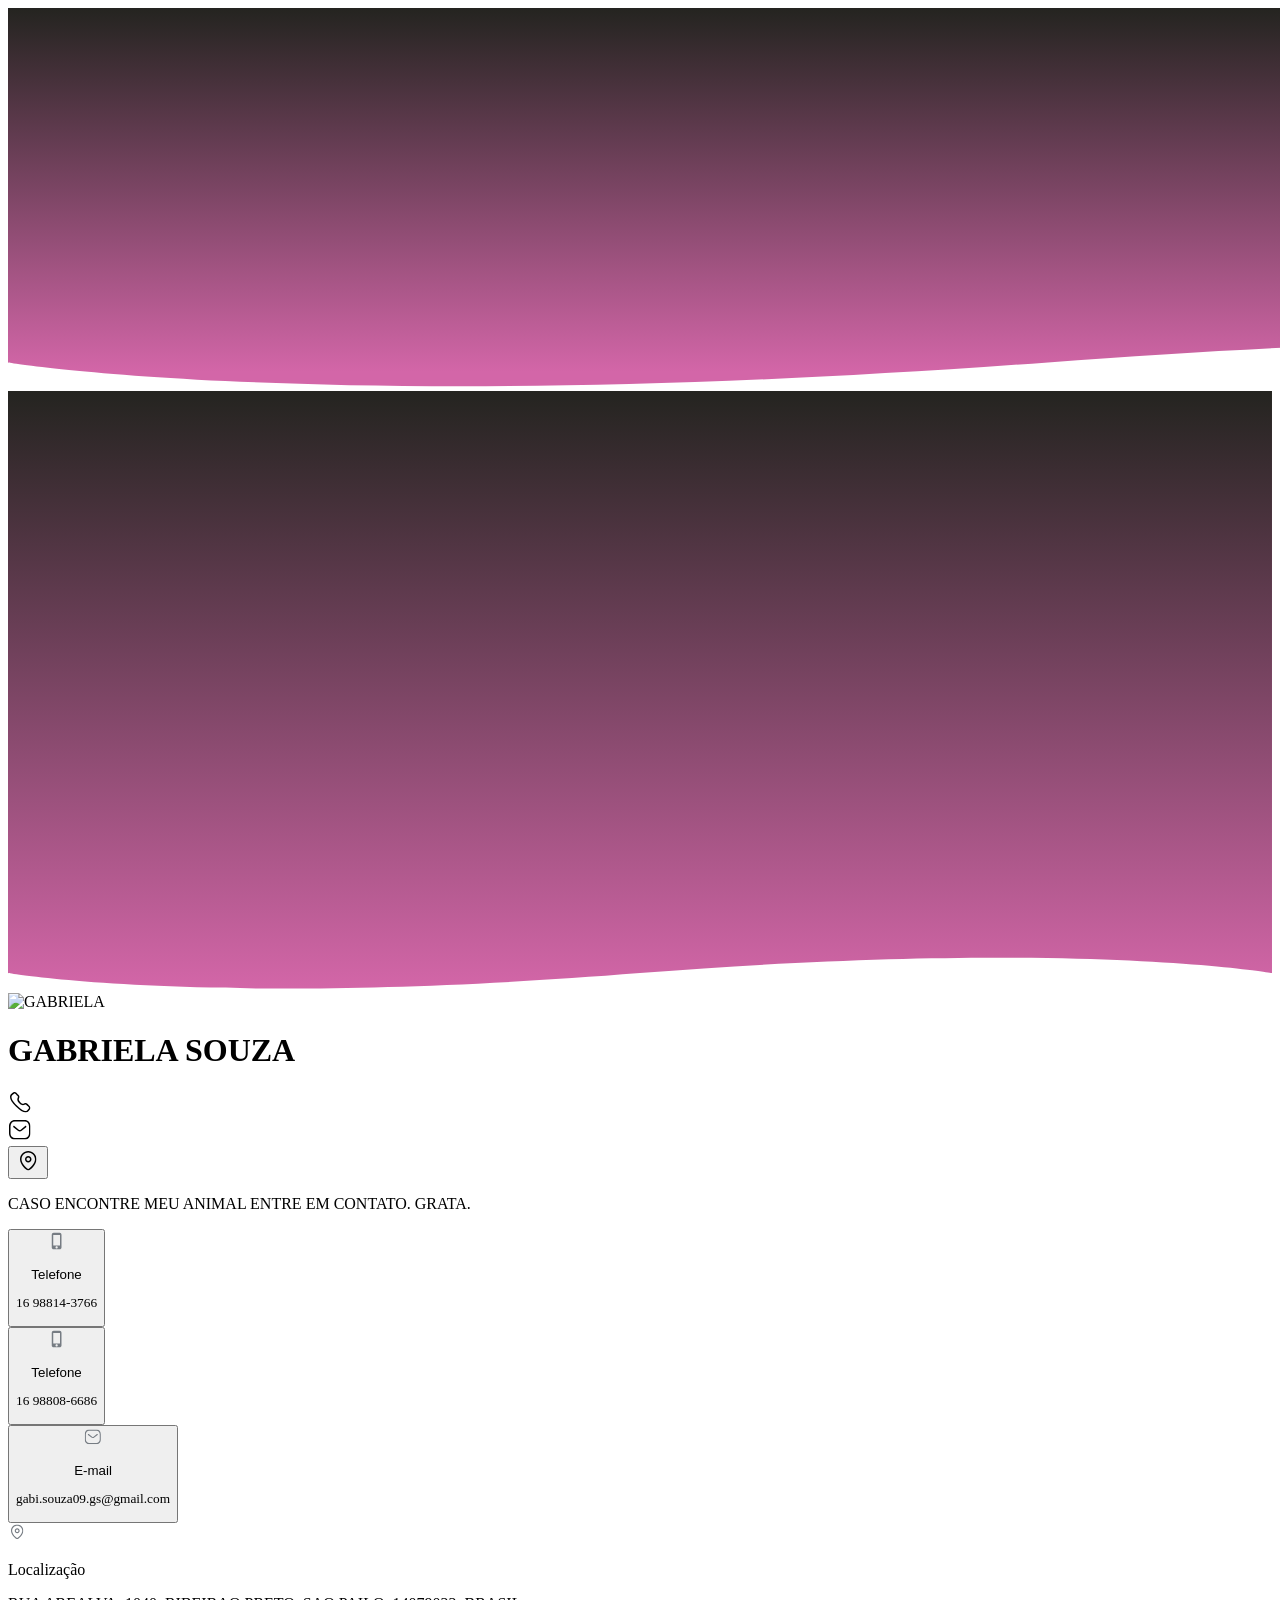
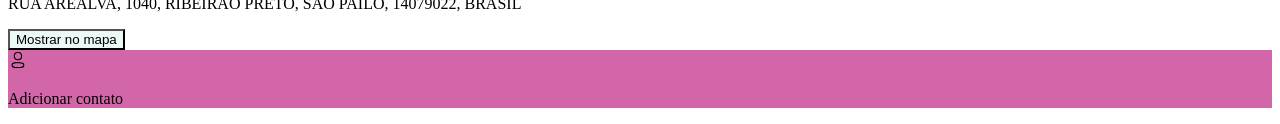
==== index.html @ 08db076b "index.html" ====
<!DOCTYPE html>
<!-- saved from url=(0029)https://scanned.page/p/2MZMfM -->
<html lang="pt-br" dir="ltr" class="wf-slabo27px-n4-active wf-notosans-n4-active wf-concertone-n4-active wf-opensans-n4-active wf-oswald-n4-active wf-montserrat-n4-active wf-inconsolata-n4-active wf-sourcesans3-n4-active wf-roboto-n4-active wf-lato-n4-active wf-dancingscript-n4-active wf-merriweather-n4-active wf-raleway-n4-active wf-active"><head><meta http-equiv="Content-Type" content="text/html; charset=UTF-8"><link rel="icon" href="https://scanned.page/oqg/favicon.png"><meta name="viewport" content="width=device-width,initial-scale=1"><meta name="theme-color" content="#242420"><link rel="apple-touch-icon" href="https://scanned.page/oqg/favicon.png"><link rel="manifest" href="https://scanned.page/oqg/manifest.json"><title>GABRIELA SOUZA</title><meta name="description" content="scanned.page with your logo, frame, colors &amp; more. Create, manage and statistically track your QR codes. For URL, vCard, PDF and more"><link rel="canonical" href="https://scanned.page/"><meta property="og:type" content="website"><meta property="og:site_name" content="scanned.page"><meta property="og:title" content="What is scanned.page?"><meta property="og:description" content="scanned.page with your logo, frame, colors &amp; more. Create, manage and statistically track your QR codes. For URL, vCard, PDF and more"><meta property="og:image" content="https://scanned.page/oqg/og_image.png"><meta property="og:image:width" content="1200"><meta property="og:image:height" content="630"><meta property="og:url" content="https://scanned.page/"><meta name="twitter:card" content="summary_large_image"><meta name="twitter:title" content="What is scanned.page?"><meta name="twitter:description" content="scanned.page with your logo, frame, colors &amp; more. Create, manage and statistically track your QR codes. For URL, vCard, PDF and more"><meta name="twitter:image" content="https://scanned.page/oqg/og_image.png"><script defer="" referrerpolicy="origin" src="./GABRIELA SOUZA_files/s.js.download"></script><script defer="defer" src="./GABRIELA SOUZA_files/main.44608921.js.download"></script><link href="./GABRIELA SOUZA_files/main.f59e908a.css" rel="stylesheet"><script data-cfasync="false" nonce="1b18675d-c1f7-4258-ad1b-cd01b78d713f">try{(function(w,d){!function(kP,kQ,kR,kS){if(kP.zaraz)console.error("zaraz is loaded twice");else{kP[kR]=kP[kR]||{};kP[kR].executed=[];kP.zaraz={deferred:[],listeners:[]};kP.zaraz._v="20";kP.zaraz._n="1b18675d-c1f7-4258-ad1b-cd01b78d713f";kP.zaraz.q=[];kP.zaraz._f=function(kT){return async function(){var kU=Array.prototype.slice.call(arguments);kP.zaraz.q.push({m:kT,a:kU})}};for(const kV of["track","set","debug"])kP.zaraz[kV]=kP.zaraz._f(kV);kP.zaraz.init=()=>{var kW=kQ.getElementsByTagName(kS)[0],kX=kQ.createElement(kS),kY=kQ.getElementsByTagName("title")[0];kY&&(kP[kR].t=kQ.getElementsByTagName("title")[0].text);kP[kR].x=Math.random();kP[kR].w=kP.screen.width;kP[kR].h=kP.screen.height;kP[kR].j=kP.innerHeight;kP[kR].e=kP.innerWidth;kP[kR].l=kP.location.href;kP[kR].r=kQ.referrer;kP[kR].k=kP.screen.colorDepth;kP[kR].n=kQ.characterSet;kP[kR].o=(new Date).getTimezoneOffset();if(kP.dataLayer)for(const kZ of Object.entries(Object.entries(dataLayer).reduce((k$,la)=>({...k$[1],...la[1]}),{})))zaraz.set(kZ[0],kZ[1],{scope:"page"});kP[kR].q=[];for(;kP.zaraz.q.length;){const lb=kP.zaraz.q.shift();kP[kR].q.push(lb)}kX.defer=!0;for(const lc of[localStorage,sessionStorage])Object.keys(lc||{}).filter(le=>le.startsWith("_zaraz_")).forEach(ld=>{try{kP[kR]["z_"+ld.slice(7)]=JSON.parse(lc.getItem(ld))}catch{kP[kR]["z_"+ld.slice(7)]=lc.getItem(ld)}});kX.referrerPolicy="origin";kX.src="/cdn-cgi/zaraz/s.js?z="+btoa(encodeURIComponent(JSON.stringify(kP[kR])));kW.parentNode.insertBefore(kX,kW)};["complete","interactive"].includes(kQ.readyState)?zaraz.init():kP.addEventListener("DOMContentLoaded",zaraz.init)}}(w,d,"zarazData","script");window.zaraz._p=async kH=>new Promise(kI=>{if(kH){kH.e&&kH.e.forEach(kJ=>{try{const kK=d.querySelector("script[nonce]"),kL=kK?.nonce||kK?.getAttribute("nonce"),kM=d.createElement("script");kL&&(kM.nonce=kL);kM.innerHTML=kJ;kM.onload=()=>{d.head.removeChild(kM)};d.head.appendChild(kM)}catch(kN){console.error(`Error executing script: ${kJ}\n`,kN)}});Promise.allSettled((kH.f||[]).map(kO=>fetch(kO[0],kO[1])))}kI()});zaraz._p({"e":["(function(w,d){})(window,document)"]});})(window,document)}catch(e){throw fetch("/cdn-cgi/zaraz/t"),e;};</script><script>(function(w,d){})(window,document)</script><style type="text/css">.styles-module_wrapper__1I_qj {
  z-index: 1;
  display: flex;
  align-items: center;
  position: fixed;
  padding: 0px 60px 0px 60px;
  left: 0;
  top: 0;
  width: 100%;
  height: 100%;
  background-color: black;
  box-sizing: border-box;
}

.styles-module_content__2jwZj {
  margin: auto;
  padding: 0;
  width: 90%;
  height: 100%;
  max-height: 100%;
  text-align: center;
}

.styles-module_slide__1zrfk {
  height: 100%;
  display: flex;
  align-items: center;
  justify-content: center;
}

.styles-module_image__2hdkJ {
  max-height: 100%;
  max-width: 100%;
  user-select: none;
  -moz-user-select: none;
  -webkit-user-select: none;
}

.styles-module_close__2I1sI {
  color: white;
  position: absolute;
  top: 15px;
  right: 15px;
  font-size: 40px;
  font-weight: bold;
  opacity: 0.2;
  cursor: pointer;
}

.styles-module_close__2I1sI:hover {
  opacity: 1;
}

.styles-module_navigation__1pqAE {
  height: 80%;
  color: white;
  cursor: pointer;
  position: absolute;
  font-size: 60px;
  line-height: 60px;
  font-weight: bold;
  display: flex;
  align-items: center;
  opacity: 0.2;
  padding: 0 15px;
  user-select: none;
  -moz-user-select: none;
  -webkit-user-select: none;
}

.styles-module_navigation__1pqAE:hover {
  opacity: 1;
}

@media (hover: none) {
  .styles-module_navigation__1pqAE:hover {
    opacity: 0.2;
  }
}

.styles-module_prev__KqFRp {
  left: 0;
}

.styles-module_next__1uQwZ {
  right: 0;
}

@media (max-width: 900px) {
  .styles-module_wrapper__1I_qj {
    padding: 0;
  }
}
</style><style id="_goober"> .go1475592160{height:0;}.go1671063245{height:auto;}.go1888806478{display:flex;flex-wrap:wrap;flex-grow:1;}@media (min-width:600px){.go1888806478{flex-grow:initial;min-width:288px;}}.go167266335{background-color:#313131;font-size:0.875rem;line-height:1.43;letter-spacing:0.01071em;color:#fff;align-items:center;padding:6px 16px;border-radius:4px;box-shadow:0px 3px 5px -1px rgba(0,0,0,0.2),0px 6px 10px 0px rgba(0,0,0,0.14),0px 1px 18px 0px rgba(0,0,0,0.12);}.go3162094071{padding-left:20px;}.go3844575157{background-color:#313131;}.go1725278324{background-color:#43a047;}.go3651055292{background-color:#d32f2f;}.go4215275574{background-color:#ff9800;}.go1930647212{background-color:#2196f3;}.go946087465{display:flex;align-items:center;padding:8px 0;}.go703367398{display:flex;align-items:center;margin-left:auto;padding-left:16px;margin-right:-8px;}.go3963613292{width:100%;position:relative;transform:translateX(0);top:0;right:0;bottom:0;left:0;min-width:288px;}.go1141946668{box-sizing:border-box;display:flex;max-height:100%;position:fixed;z-index:1400;height:auto;width:auto;transition:top 300ms ease 0ms,right 300ms ease 0ms,bottom 300ms ease 0ms,left 300ms ease 0ms,max-width 300ms ease 0ms;pointer-events:none;max-width:calc(100% - 40px);}.go1141946668 .notistack-CollapseWrapper{padding:6px 0px;transition:padding 300ms ease 0ms;}@media (max-width:599.95px){.go1141946668{width:100%;max-width:calc(100% - 32px);}}.go3868796639 .notistack-CollapseWrapper{padding:2px 0px;}.go3118922589{top:14px;flex-direction:column;}.go1453831412{bottom:14px;flex-direction:column-reverse;}.go4027089540{left:20px;}@media (min-width:600px){.go4027089540{align-items:flex-start;}}@media (max-width:599.95px){.go4027089540{left:16px;}}.go2989568495{right:20px;}@media (min-width:600px){.go2989568495{align-items:flex-end;}}@media (max-width:599.95px){.go2989568495{right:16px;}}.go4034260886{left:50%;transform:translateX(-50%);}@media (min-width:600px){.go4034260886{align-items:center;}}</style><script>(function(w,d){;w.zarazData.executed.push("Pageview");})(window,document)</script><script>(function(w,d){})(window,document)</script><meta id="dcngeagmmhegagicpcmpinaoklddcgon"><style data-emotion="css" data-s=""></style><script src="./GABRIELA SOUZA_files/script.js.download" defer="" data-sdkn="@vercel/speed-insights/react" data-sdkv="1.3.1"></script><link rel="stylesheet" href="./GABRIELA SOUZA_files/css" media="all"><script src="./GABRIELA SOUZA_files/script(1).js.download" defer="" data-sdkn="@vercel/analytics/react" data-sdkv="1.6.1"></script><style>.vue-notification-group{display:block;position:fixed;z-index:5000}.vue-notification-wrapper{display:block;overflow:hidden;width:100%;margin:0;padding:0}.notification-title{font-weight:600}.vue-notification-template{display:block;box-sizing:border-box;background:#fff;text-align:left}.vue-notification{display:block;box-sizing:border-box;text-align:left;font-size:12px;padding:10px;margin:0 5px 5px;color:#fff;background:#44a4fc;border-left:5px solid #187FE7}.vue-notification.warn{background:#ffb648;border-left-color:#f48a06}.vue-notification.error{background:#e54d42;border-left-color:#b82e24}.vue-notification.success{background:#68cd86;border-left-color:#42a85f}.vn-fade-enter-active,.vn-fade-leave-active,.vn-fade-move{transition:all .5s}.vn-fade-enter-from,.vn-fade-leave-to{opacity:0}</style><style>.vue-notification-group{display:block;position:fixed;z-index:5000}.vue-notification-wrapper{display:block;overflow:hidden;width:100%;margin:0;padding:0}.notification-title{font-weight:600}.vue-notification-template{display:block;box-sizing:border-box;background:#fff;text-align:left}.vue-notification{display:block;box-sizing:border-box;text-align:left;font-size:12px;padding:10px;margin:0 5px 5px;color:#fff;background:#44a4fc;border-left:5px solid #187FE7}.vue-notification.warn{background:#ffb648;border-left-color:#f48a06}.vue-notification.error{background:#e54d42;border-left-color:#b82e24}.vue-notification.success{background:#68cd86;border-left-color:#42a85f}.vn-fade-enter-active,.vn-fade-leave-active,.vn-fade-move{transition:all .5s}.vn-fade-enter-from,.vn-fade-leave-to{opacity:0}</style><style>.vue-notification-group{display:block;position:fixed;z-index:5000}.vue-notification-wrapper{display:block;overflow:hidden;width:100%;margin:0;padding:0}.notification-title{font-weight:600}.vue-notification-template{display:block;box-sizing:border-box;background:#fff;text-align:left}.vue-notification{display:block;box-sizing:border-box;text-align:left;font-size:12px;padding:10px;margin:0 5px 5px;color:#fff;background:#44a4fc;border-left:5px solid #187FE7}.vue-notification.warn{background:#ffb648;border-left-color:#f48a06}.vue-notification.error{background:#e54d42;border-left-color:#b82e24}.vue-notification.success{background:#68cd86;border-left-color:#42a85f}.vn-fade-enter-active,.vn-fade-leave-active,.vn-fade-move{transition:all .5s}.vn-fade-enter-from,.vn-fade-leave-to{opacity:0}</style><link rel="stylesheet" type="text/css" href="chrome-extension://mfidniedemcgceagapgdekdbmanojomk/css/content-shared.css"><link rel="stylesheet" type="text/css" href="chrome-extension://mfidniedemcgceagapgdekdbmanojomk/css/content-lite.css"><link type="text/css" rel="stylesheet" href="./GABRIELA SOUZA_files/css2"><link type="text/css" rel="stylesheet" href="./GABRIELA SOUZA_files/css2"></head><body data-aos-easing="ease" data-aos-duration="2000" data-aos-delay="0"><noscript>You need to enable JavaScript to run this app.</noscript><div id="root"><div class="App"><div class="flex flex-col justify-center items-center"><div class="flex items-center justify-center relative w-full h-full -z-10 overflow-x-clip"><div class="qr-backdrop" id="color_palette" style="--bg-color: #D366A8; --height: 329px;"><svg class="hidden md:block absolute" width="2080" height="379" viewBox="0 0 2080 379" fill="none" xmlns="http://www.w3.org/2000/svg" style="width: auto; height: 100%;"><path d="M0 0H2080V354.388C2080 354.388 1754 300.776 1040 354.388C326 408 0 354.388 0 354.388V0Z" fill="url(#paint0_linear_8_2)"></path><defs><lineargradient id="paint0_linear_8_2" x1="323.5" y1="0" x2="323.5" y2="364" gradientUnits="userSpaceOnUse"><stop stop-color="#242420" class="duration-500"></stop><stop offset="1" stop-color="#D366A8" class="duration-500"></stop></lineargradient></defs></svg><svg class="md:hidden absolute" width="770" height="364" viewBox="0 0 770 364" fill="none" xmlns="http://www.w3.org/2000/svg" style="width: 100%; height: auto;"><path d="M0 0H770V354.616C770 354.616 648.853 333.501 385 354.616C121.147 375.73 0 354.616 0 354.616V0Z" fill="url(#paint0_linear_8_4)"></path><defs><lineargradient id="paint0_linear_8_4" x1="323.5" y1="0" x2="323.5" y2="364" gradientUnits="userSpaceOnUse"><stop stop-color="#242420" class="duration-500"></stop><stop offset="1" stop-color="#D366A8" class="duration-500"></stop></lineargradient></defs></svg></div></div><div class="flex flex-col items-center justify-center mt-[80px] w-full max-w-[700px] px-[16px] pb-[25px] zoom-block"><div class="MuiAvatar-root MuiAvatar-circular border-[7px] rounded-full border-white shadow-[1px_6px_30px_rgba(0,31,14,0.05)] css-tq0t2d"><img alt="GABRIELA" src="./GABRIELA SOUZA_files/2MZMfM_c66b3bbb1ff6980d.jpg" class="MuiAvatar-img css-1hy9t21"></div><div class="mt-[32px] w-full word-break-fix" id="vcardName"><h1 class="text-xl xs:text-2xl mb-[9px] font-bold duration-500 w-full word-break-fix" style="font-family: &quot;GT Walsheim Pro&quot;; color: rgb(0, 0, 0);">GABRIELA SOUZA</h1><div class="mt-2"></div></div><div class="flex flew-row space-x-[15px] rtl:space-x-0 rtl:gap-5 rtl:columns-3 xs:space-x-[27px] mt-[35px] xs:mt-[25px]"><div class="flex items-center justify-center w-[50px] xs:w-[62px] h-[50px] xs:h-[62px] bg-white rounded-full cursor-pointer hover:opacity-95 hover:scale-105 shadow-[1px_6px_30px_rgba(0,31,14,0.05)]"><svg width="24" height="24" viewBox="0 0 24 24" fill="none" xmlns="http://www.w3.org/2000/svg"><mask id="mask0_797_11738" maskUnits="userSpaceOnUse" x="2" y="2" width="21" height="21"><path fill-rule="evenodd" clip-rule="evenodd" d="M2 2.00024H22.4996V22.4997H2V2.00024Z" fill="white"></path></mask><g mask="url(#mask0_797_11738)"><path fill-rule="evenodd" clip-rule="evenodd" d="M4.35908 5.06079C4.36108 5.06079 4.31108 5.11279 4.24808 5.17479C4.00608 5.40979 3.50508 5.89879 3.50008 6.92179C3.49208 8.35279 4.43308 11.0098 8.96408 15.5398C13.4741 20.0478 16.1271 20.9998 17.5611 20.9998H17.5821C18.6051 20.9948 19.0931 20.4928 19.3291 20.2518C19.4011 20.1778 19.4591 20.1238 19.5001 20.0898C20.4961 19.0878 21.0061 18.3418 21.0011 17.8638C20.9941 17.3758 20.3871 16.7988 19.5481 16.0008C19.2811 15.7468 18.9911 15.4708 18.6851 15.1648C17.8921 14.3738 17.4991 14.5088 16.6351 14.8128C15.4401 15.2318 13.8001 15.8018 11.2521 13.2528C8.70008 10.7028 9.27108 9.06479 9.68908 7.86979C9.99108 7.00579 10.1291 6.61179 9.33508 5.81779C9.02408 5.50779 8.74508 5.21379 8.48808 4.94379C7.69508 4.10979 7.12308 3.50679 6.63808 3.49979H6.63008C6.15108 3.49979 5.40708 4.01179 4.35408 5.06479C4.35708 5.06179 4.35808 5.06079 4.35908 5.06079ZM17.5621 22.4998C15.0701 22.4998 11.8211 20.5158 7.90408 16.6008C3.97208 12.6698 1.98508 9.41079 2.00008 6.91379C2.00908 5.26379 2.87408 4.41879 3.19908 4.10179C3.21608 4.08079 3.27408 4.02379 3.29408 4.00379C4.72808 2.56879 5.69508 1.98879 6.65708 1.99979C7.77408 2.01479 8.56908 2.85079 9.57508 3.90979C9.82408 4.17179 10.0941 4.45679 10.3951 4.75679C11.8551 6.21679 11.4391 7.40779 11.1051 8.36379C10.7411 9.40679 10.4261 10.3068 12.3121 12.1928C14.2001 14.0788 15.1001 13.7638 16.1391 13.3968C17.0961 13.0628 18.2841 12.6448 19.7461 14.1048C20.0421 14.4008 20.3231 14.6678 20.5821 14.9148C21.6461 15.9258 22.4861 16.7248 22.5001 17.8448C22.5121 18.7998 21.9321 19.7728 20.5001 21.2058L19.8661 20.7758L20.4021 21.2998C20.0851 21.6248 19.2411 22.4908 17.5901 22.4998H17.5621Z" fill="#000000" class="duration-500"></path></g></svg></div><div class="flex items-center justify-center w-[50px] xs:w-[62px] h-[50px] xs:h-[62px] bg-white rounded-full cursor-pointer hover:opacity-95 hover:scale-105 shadow-[1px_6px_30px_rgba(0,31,14,0.05)]"><svg width="24" height="24" viewBox="0 0 24 24" fill="none" xmlns="http://www.w3.org/2000/svg"><path fill-rule="evenodd" clip-rule="evenodd" d="M11.7767 13.4647C11.1077 13.4647 10.4407 13.2437 9.88273 12.8017L5.39773 9.18574C5.07473 8.92574 5.02473 8.45274 5.28373 8.13074C5.54473 7.80974 6.01673 7.75874 6.33873 8.01774L10.8197 11.6297C11.3827 12.0757 12.1757 12.0757 12.7427 11.6257L17.1787 8.01974C17.5007 7.75674 17.9727 7.80674 18.2347 8.12874C18.4957 8.44974 18.4467 8.92174 18.1257 9.18374L13.6817 12.7957C13.1197 13.2417 12.4477 13.4647 11.7767 13.4647Z" fill="#000000" class="duration-500"></path><mask id="mask0_922_2245" maskUnits="userSpaceOnUse" x="1" y="2" width="22" height="20"><path fill-rule="evenodd" clip-rule="evenodd" d="M1 2H22.4999V21.5H1V2Z" fill="white"></path></mask><g mask="url(#mask0_922_2245)"><path fill-rule="evenodd" clip-rule="evenodd" d="M6.839 20H16.659C16.661 19.998 16.669 20 16.675 20C17.816 20 18.828 19.592 19.604 18.817C20.505 17.92 21 16.631 21 15.188V8.32C21 5.527 19.174 3.5 16.659 3.5H6.841C4.326 3.5 2.5 5.527 2.5 8.32V15.188C2.5 16.631 2.996 17.92 3.896 18.817C4.672 19.592 5.685 20 6.825 20H6.839ZM6.822 21.5C5.279 21.5 3.901 20.94 2.837 19.88C1.652 18.698 1 17.032 1 15.188V8.32C1 4.717 3.511 2 6.841 2H16.659C19.989 2 22.5 4.717 22.5 8.32V15.188C22.5 17.032 21.848 18.698 20.663 19.88C19.6 20.939 18.221 21.5 16.675 21.5H16.659H6.841H6.822Z" fill="#000000" class="duration-500"></path></g></svg></div><button class="flex items-center justify-center w-[50px] xs:w-[62px] h-[50px] xs:h-[62px] bg-white rounded-full cursor-pointer hover:opacity-95 hover:scale-105 shadow-[1px_6px_30px_rgba(0,31,14,0.05)]"><svg width="24" height="24" viewBox="0 0 24 24" fill="none" xmlns="http://www.w3.org/2000/svg"><path fill-rule="evenodd" clip-rule="evenodd" d="M12.251 8.5C11.286 8.5 10.501 9.285 10.501 10.251C10.501 11.216 11.286 12 12.251 12C13.216 12 14.001 11.216 14.001 10.251C14.001 9.285 13.216 8.5 12.251 8.5ZM12.251 13.5C10.459 13.5 9.00098 12.043 9.00098 10.251C9.00098 8.458 10.459 7 12.251 7C14.043 7 15.501 8.458 15.501 10.251C15.501 12.043 14.043 13.5 12.251 13.5Z" fill="#000000" class="duration-500"></path><mask id="mask0_922_2246" maskUnits="userSpaceOnUse" x="4" y="2" width="17" height="20"><path fill-rule="evenodd" clip-rule="evenodd" d="M4 2H20.4995V21.5H4V2Z" fill="white"></path></mask><g mask="url(#mask0_922_2246)"><path fill-rule="evenodd" clip-rule="evenodd" d="M12.249 3.5C8.52702 3.5 5.49902 6.557 5.49902 10.313C5.49902 15.092 11.123 19.748 12.249 19.996C13.375 19.747 18.999 15.091 18.999 10.313C18.999 6.557 15.971 3.5 12.249 3.5ZM12.249 21.5C10.455 21.5 3.99902 15.948 3.99902 10.313C3.99902 5.729 7.70002 2 12.249 2C16.798 2 20.499 5.729 20.499 10.313C20.499 15.948 14.043 21.5 12.249 21.5Z" fill="#000000" class="duration-500"></path></g></svg></button></div><p class="text-xs xxs:text-sm xs:text-lg text-[#767C83] text-center mt-6 whitespace-pre-line text-balance not-lang" id="vcardNotes" style="font-family: &quot;GT Walsheim Pro&quot;; overflow-wrap: anywhere;">CASO ENCONTRE MEU ANIMAL ENTRE EM CONTATO. GRATA.</p><div class="w-full"><div class="py-[20px] px-[12px] xs:p-[20px] rounded-[4px] flex flex-col items-start justify-center w-full shadow-[1px_6px_30px_rgba(0,31,14,0.05)] mt-6" style="font-family: &quot;GT Walsheim Pro&quot;;"><div class="w-full" id="vcardPhone"><div class="w-full"><button class="flex flex-row space-x-[10px] xs:space-x-[16px] w-full cursor-pointer hover:opacity-80"><div class="bg-[#F9F9F9] p-[11px] rounded-full w-10 h-10"><svg width="18" height="18" viewBox="0 0 24 24" fill="none"><path d="M15.5 1h-8C6.12 1 5 2.12 5 3.5v17C5 21.88 6.12 23 7.5 23h8c1.38 0 2.5-1.12 2.5-2.5v-17C18 2.12 16.88 1 15.5 1zm-4 21c-.83 0-1.5-.67-1.5-1.5s.67-1.5 1.5-1.5 1.5.67 1.5 1.5-.67 1.5-1.5 1.5zm4.5-4H7V4h9v14z" fill="#767C83"></path></svg></div><div class="flex flex-col justify-center text-left w-full truncate rtl:text-right"><p class="text-[10px] xxs:text-xs text-[#767C83] rtl:mr-2 rtl:text-right not-lang">Telefone</p><p class="text-xs xxs:text-sm xs:text-base text-black font-medium truncate rtl:mr-2 rtl:text-right not-lang" style="font-family: &quot;GT Walsheim Pro&quot;;">16 98814-3766</p></div></button><div class="w-full h-[1px] my-[15px] bg-[#F2F2F2] rounded-full"></div></div><div class="w-full"><button class="flex flex-row space-x-[10px] xs:space-x-[16px] w-full cursor-pointer hover:opacity-80"><div class="bg-[#F9F9F9] p-[11px] rounded-full w-10 h-10"><svg width="18" height="18" viewBox="0 0 24 24" fill="none"><path d="M15.5 1h-8C6.12 1 5 2.12 5 3.5v17C5 21.88 6.12 23 7.5 23h8c1.38 0 2.5-1.12 2.5-2.5v-17C18 2.12 16.88 1 15.5 1zm-4 21c-.83 0-1.5-.67-1.5-1.5s.67-1.5 1.5-1.5 1.5.67 1.5 1.5-.67 1.5-1.5 1.5zm4.5-4H7V4h9v14z" fill="#767C83"></path></svg></div><div class="flex flex-col justify-center text-left w-full truncate rtl:text-right"><p class="text-[10px] xxs:text-xs text-[#767C83] rtl:mr-2 rtl:text-right not-lang">Telefone</p><p class="text-xs xxs:text-sm xs:text-base text-black font-medium truncate rtl:mr-2 rtl:text-right not-lang" style="font-family: &quot;GT Walsheim Pro&quot;;">16 98808-6686</p></div></button><div class="w-full h-[1px] my-[15px] bg-[#F2F2F2] rounded-full"></div></div></div><div class="w-full" id="vcardEmail"><div class="w-full"><button class="flex flex-row space-x-[10px] xs:space-x-[16px] w-full cursor-pointer hover:opacity-80"><div class="bg-[#F9F9F9] p-[11px] rounded-full w-10 h-10"><svg width="18" height="18" viewBox="0 0 18 18" fill="none" xmlns="http://www.w3.org/2000/svg"><path fill-rule="evenodd" clip-rule="evenodd" d="M8.83279 10.0986C8.33104 10.0986 7.83079 9.93287 7.41229 9.60137L4.04854 6.88937C3.80629 6.69437 3.76879 6.33962 3.96304 6.09812C4.15879 5.85737 4.51279 5.81912 4.75429 6.01337L8.11504 8.72237C8.53729 9.05687 9.13204 9.05687 9.55729 8.71937L12.8843 6.01487C13.1258 5.81762 13.4798 5.85512 13.6763 6.09662C13.872 6.33737 13.8353 6.69137 13.5945 6.88787L10.2615 9.59687C9.84004 9.93137 9.33604 10.0986 8.83279 10.0986Z" fill="#767C83"></path><mask id="mask0_797_11802" maskUnits="userSpaceOnUse" x="0" y="1" width="17" height="16"><path fill-rule="evenodd" clip-rule="evenodd" d="M0.75 1.5H16.8749V16.125H0.75V1.5Z" fill="white"></path></mask><g mask="url(#mask0_797_11802)"><path fill-rule="evenodd" clip-rule="evenodd" d="M5.12925 15H12.4943C12.4958 14.9985 12.5017 15 12.5063 15C13.362 15 14.121 14.694 14.703 14.1128C15.3787 13.44 15.75 12.4732 15.75 11.391V6.24C15.75 4.14525 14.3805 2.625 12.4943 2.625H5.13075C3.2445 2.625 1.875 4.14525 1.875 6.24V11.391C1.875 12.4732 2.247 13.44 2.922 14.1128C3.504 14.694 4.26375 15 5.11875 15H5.12925ZM5.1165 16.125C3.95925 16.125 2.92575 15.705 2.12775 14.91C1.239 14.0235 0.75 12.774 0.75 11.391V6.24C0.75 3.53775 2.63325 1.5 5.13075 1.5H12.4943C14.9918 1.5 16.875 3.53775 16.875 6.24V11.391C16.875 12.774 16.386 14.0235 15.4972 14.91C14.7 15.7042 13.6658 16.125 12.5063 16.125H12.4943H5.13075H5.1165Z" fill="#767C83"></path></g></svg></div><div class="flex flex-col justify-center text-left w-full truncate rtl:text-right rtl:mr-2"><p class="text-[10px] xxs:text-xs text-[#767C83] rtl:text-right rtl:mr-2 not-lang">E-mail</p><p class="text-xs xxs:text-sm xs:text-base text-black font-medium truncate rtl:text-right rtl:mr-2 not-lang" style="font-family: &quot;GT Walsheim Pro&quot;;">gabi.souza09.gs@gmail.com</p></div></button><div class="w-full h-[1px] my-[15px] bg-[#F2F2F2] rounded-full"></div></div></div><div class="w-full" id="LocationBlock"><div class="flex flex-row space-x-[10px] xs:space-x-[16px] w-full cursor-pointer hover:opacity-80" id="locationBlock"><div class="bg-[#F9F9F9] p-[11px] rounded-full w-10 h-10"><svg width="18" height="18" viewBox="0 0 18 18" fill="none" xmlns="http://www.w3.org/2000/svg"><path fill-rule="evenodd" clip-rule="evenodd" d="M9.1875 6.375C8.46375 6.375 7.875 6.96375 7.875 7.68825C7.875 8.412 8.46375 9 9.1875 9C9.91125 9 10.5 8.412 10.5 7.68825C10.5 6.96375 9.91125 6.375 9.1875 6.375M9.1875 10.125C7.8435 10.125 6.75 9.03225 6.75 7.68825C6.75 6.3435 7.8435 5.25 9.1875 5.25C10.5315 5.25 11.625 6.3435 11.625 7.68825C11.625 9.03225 10.5315 10.125 9.1875 10.125" fill="#767C83"></path><mask id="mask0_797_11781" maskUnits="userSpaceOnUse" x="3" y="1" width="13" height="16"><path fill-rule="evenodd" clip-rule="evenodd" d="M3 1.5H15.3746V16.125H3V1.5Z" fill="white"></path></mask><g mask="url(#mask0_797_11781)"><path fill-rule="evenodd" clip-rule="evenodd" d="M9.1875 2.625C6.396 2.625 4.125 4.91775 4.125 7.73475C4.125 11.319 8.343 14.811 9.1875 14.997C10.032 14.8103 14.25 11.3183 14.25 7.73475C14.25 4.91775 11.979 2.625 9.1875 2.625V2.625ZM9.1875 16.125C7.842 16.125 3 11.961 3 7.73475C3 4.29675 5.77575 1.5 9.1875 1.5C12.5992 1.5 15.375 4.29675 15.375 7.73475C15.375 11.961 10.533 16.125 9.1875 16.125V16.125Z" fill="#767C83"></path></g></svg></div><div class="flex flex-col justify-center space-y-[10px] xs:space-y-[15px]"><div class="flex-col text-left"><div class="w-full space-y-1 xxs:space-y-0 rtl:text-right rtl:mr-2"><p class="text-[10px] xxs:text-xs text-[#767C83] rtl:text-right rtl:mr-2 not-lang">Localização</p><p class="text-xs xxs:text-sm xs:text-base text-black font-medium word-break-fix not-lang" style="font-family: &quot;GT Walsheim Pro&quot;;">RUA AREALVA,  1040, RIBEIRAO PRETO, SAO PAILO,  14079022, BRASIL</p></div></div><div class="flex"><button class="text-[10px] text-black px-[14px] py-[6px] rounded-[22px]" style="color: black; background-color: rgb(235, 248, 246);">Mostrar no mapa</button></div></div></div><div class="w-full h-[1px] my-[15px] bg-[#F2F2F2] rounded-full"></div></div></div><div class="w-full flex flex-row justify-center items-center space-x-[10px] rounded-[4px] mt-[20px] py-[14px] cursor-pointer hover:opacity-80 duration-500" id="vcardContact" style="background-color: rgb(211, 102, 168);"><svg width="20" height="20" viewBox="0 0 20 20" fill="none" xmlns="http://www.w3.org/2000/svg" class="rtl:ml-2"><mask id="mask0_797_11851" maskUnits="userSpaceOnUse" x="3" y="12" width="14" height="7"><path fill-rule="evenodd" clip-rule="evenodd" d="M3.33301 12.0801H16.5329V18.2251H3.33301V12.0801Z" fill="white"></path></mask><g mask="url(#mask0_797_11851)"><path fill-rule="evenodd" clip-rule="evenodd" d="M9.93384 13.3301C6.38301 13.3301 4.58301 13.9401 4.58301 15.1442C4.58301 16.3592 6.38301 16.9751 9.93384 16.9751C13.4838 16.9751 15.283 16.3651 15.283 15.1609C15.283 13.9459 13.4838 13.3301 9.93384 13.3301ZM9.93384 18.2251C8.30134 18.2251 3.33301 18.2251 3.33301 15.1442C3.33301 12.3976 7.10051 12.0801 9.93384 12.0801C11.5663 12.0801 16.533 12.0801 16.533 15.1609C16.533 17.9076 12.7663 18.2251 9.93384 18.2251Z" fill="black"></path></g><mask id="mask1_797_11851" maskUnits="userSpaceOnUse" x="5" y="1" width="10" height="10"><path fill-rule="evenodd" clip-rule="evenodd" d="M5.50781 1.66675H14.3578V10.5156H5.50781V1.66675Z" fill="white"></path></mask><g mask="url(#mask1_797_11851)"><path fill-rule="evenodd" clip-rule="evenodd" d="M9.93367 2.8565C8.14951 2.8565 6.69784 4.30734 6.69784 6.0915C6.69201 7.86984 8.13284 9.31984 9.90951 9.3265L9.93367 9.9215V9.3265C11.717 9.3265 13.1678 7.87484 13.1678 6.0915C13.1678 4.30734 11.717 2.8565 9.93367 2.8565ZM9.93367 10.5157H9.90701C7.47201 10.5082 5.49951 8.52234 5.50784 6.089C5.50784 3.6515 7.49284 1.6665 9.93367 1.6665C12.3737 1.6665 14.3578 3.6515 14.3578 6.0915C14.3578 8.5315 12.3737 10.5157 9.93367 10.5157Z" fill="black"></path></g></svg><p class="text-sm leading-3 w-8/12 not-lang" style="font-family: &quot;GT Walsheim Pro&quot;; color: rgb(0, 0, 0);">Adicionar contato</p></div></div></div></div></div></div><script type="module" src="./GABRIELA SOUZA_files/v31edd6df95cf4e85bb4c19e7a9bdbcba1788362987495" integrity="sha512-iIg7k2xntmwu6/uSb5tpc/hySgZc4eoL31yB29W6tJFo2akwjPWcEqnCEdJvGexCL0KEQwVYv5BlowfhVz26hg==" data-cf-beacon="{&quot;version&quot;:&quot;2024.11.0&quot;,&quot;token&quot;:&quot;105c7571b60743aba1e456971e3636d0&quot;,&quot;spa&quot;:2}" crossorigin="anonymous"></script>
<div id="fneqrnn5qu" style="display: block;"><template shadowrootmode="closed"><div id="o6mf42529q"><style type="text/css">
  @import 'chrome-extension://gidejehfgombmkfflghejpncblgfkagj/app.css';
</style>
<div id="cuponomia" data-v-app=""><div></div></div>
</div></template></div></body></html>
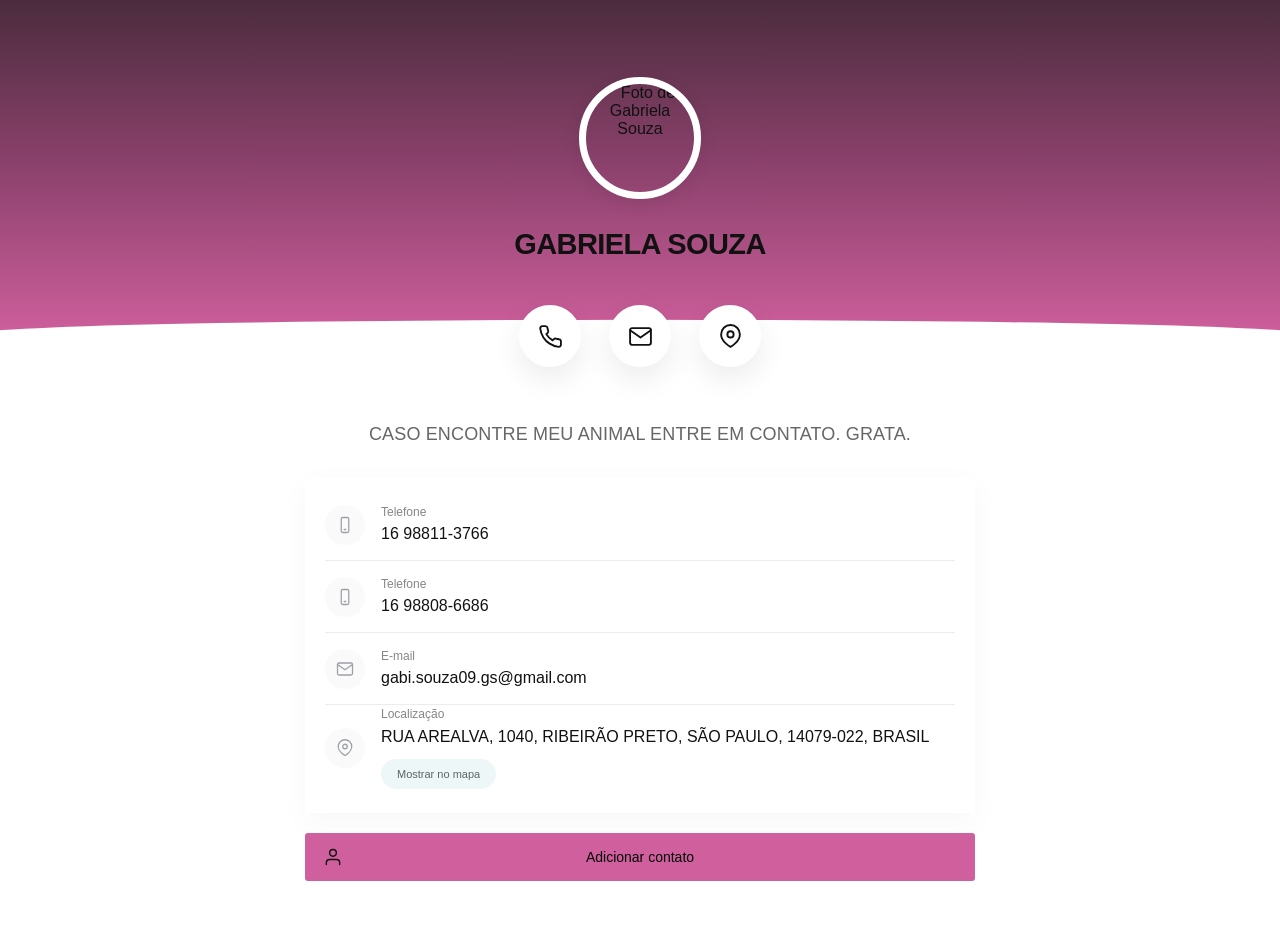
==== commit b75db361: "Add files via upload" ====
--- a/index.html
+++ b/index.html
@@ -1,101 +1,285 @@
 <!DOCTYPE html>
-<!-- saved from url=(0029)https://scanned.page/p/2MZMfM -->
-<html lang="pt-br" dir="ltr" class="wf-slabo27px-n4-active wf-notosans-n4-active wf-concertone-n4-active wf-opensans-n4-active wf-oswald-n4-active wf-montserrat-n4-active wf-inconsolata-n4-active wf-sourcesans3-n4-active wf-roboto-n4-active wf-lato-n4-active wf-dancingscript-n4-active wf-merriweather-n4-active wf-raleway-n4-active wf-active"><head><meta http-equiv="Content-Type" content="text/html; charset=UTF-8"><link rel="icon" href="https://scanned.page/oqg/favicon.png"><meta name="viewport" content="width=device-width,initial-scale=1"><meta name="theme-color" content="#242420"><link rel="apple-touch-icon" href="https://scanned.page/oqg/favicon.png"><link rel="manifest" href="https://scanned.page/oqg/manifest.json"><title>GABRIELA SOUZA</title><meta name="description" content="scanned.page with your logo, frame, colors &amp; more. Create, manage and statistically track your QR codes. For URL, vCard, PDF and more"><link rel="canonical" href="https://scanned.page/"><meta property="og:type" content="website"><meta property="og:site_name" content="scanned.page"><meta property="og:title" content="What is scanned.page?"><meta property="og:description" content="scanned.page with your logo, frame, colors &amp; more. Create, manage and statistically track your QR codes. For URL, vCard, PDF and more"><meta property="og:image" content="https://scanned.page/oqg/og_image.png"><meta property="og:image:width" content="1200"><meta property="og:image:height" content="630"><meta property="og:url" content="https://scanned.page/"><meta name="twitter:card" content="summary_large_image"><meta name="twitter:title" content="What is scanned.page?"><meta name="twitter:description" content="scanned.page with your logo, frame, colors &amp; more. Create, manage and statistically track your QR codes. For URL, vCard, PDF and more"><meta name="twitter:image" content="https://scanned.page/oqg/og_image.png"><script defer="" referrerpolicy="origin" src="./GABRIELA SOUZA_files/s.js.download"></script><script defer="defer" src="./GABRIELA SOUZA_files/main.44608921.js.download"></script><link href="./GABRIELA SOUZA_files/main.f59e908a.css" rel="stylesheet"><script data-cfasync="false" nonce="1b18675d-c1f7-4258-ad1b-cd01b78d713f">try{(function(w,d){!function(kP,kQ,kR,kS){if(kP.zaraz)console.error("zaraz is loaded twice");else{kP[kR]=kP[kR]||{};kP[kR].executed=[];kP.zaraz={deferred:[],listeners:[]};kP.zaraz._v="20";kP.zaraz._n="1b18675d-c1f7-4258-ad1b-cd01b78d713f";kP.zaraz.q=[];kP.zaraz._f=function(kT){return async function(){var kU=Array.prototype.slice.call(arguments);kP.zaraz.q.push({m:kT,a:kU})}};for(const kV of["track","set","debug"])kP.zaraz[kV]=kP.zaraz._f(kV);kP.zaraz.init=()=>{var kW=kQ.getElementsByTagName(kS)[0],kX=kQ.createElement(kS),kY=kQ.getElementsByTagName("title")[0];kY&&(kP[kR].t=kQ.getElementsByTagName("title")[0].text);kP[kR].x=Math.random();kP[kR].w=kP.screen.width;kP[kR].h=kP.screen.height;kP[kR].j=kP.innerHeight;kP[kR].e=kP.innerWidth;kP[kR].l=kP.location.href;kP[kR].r=kQ.referrer;kP[kR].k=kP.screen.colorDepth;kP[kR].n=kQ.characterSet;kP[kR].o=(new Date).getTimezoneOffset();if(kP.dataLayer)for(const kZ of Object.entries(Object.entries(dataLayer).reduce((k$,la)=>({...k$[1],...la[1]}),{})))zaraz.set(kZ[0],kZ[1],{scope:"page"});kP[kR].q=[];for(;kP.zaraz.q.length;){const lb=kP.zaraz.q.shift();kP[kR].q.push(lb)}kX.defer=!0;for(const lc of[localStorage,sessionStorage])Object.keys(lc||{}).filter(le=>le.startsWith("_zaraz_")).forEach(ld=>{try{kP[kR]["z_"+ld.slice(7)]=JSON.parse(lc.getItem(ld))}catch{kP[kR]["z_"+ld.slice(7)]=lc.getItem(ld)}});kX.referrerPolicy="origin";kX.src="/cdn-cgi/zaraz/s.js?z="+btoa(encodeURIComponent(JSON.stringify(kP[kR])));kW.parentNode.insertBefore(kX,kW)};["complete","interactive"].includes(kQ.readyState)?zaraz.init():kP.addEventListener("DOMContentLoaded",zaraz.init)}}(w,d,"zarazData","script");window.zaraz._p=async kH=>new Promise(kI=>{if(kH){kH.e&&kH.e.forEach(kJ=>{try{const kK=d.querySelector("script[nonce]"),kL=kK?.nonce||kK?.getAttribute("nonce"),kM=d.createElement("script");kL&&(kM.nonce=kL);kM.innerHTML=kJ;kM.onload=()=>{d.head.removeChild(kM)};d.head.appendChild(kM)}catch(kN){console.error(`Error executing script: ${kJ}\n`,kN)}});Promise.allSettled((kH.f||[]).map(kO=>fetch(kO[0],kO[1])))}kI()});zaraz._p({"e":["(function(w,d){})(window,document)"]});})(window,document)}catch(e){throw fetch("/cdn-cgi/zaraz/t"),e;};</script><script>(function(w,d){})(window,document)</script><style type="text/css">.styles-module_wrapper__1I_qj {
-  z-index: 1;
-  display: flex;
-  align-items: center;
-  position: fixed;
-  padding: 0px 60px 0px 60px;
-  left: 0;
-  top: 0;
-  width: 100%;
-  height: 100%;
-  background-color: black;
-  box-sizing: border-box;
-}
-
-.styles-module_content__2jwZj {
-  margin: auto;
-  padding: 0;
-  width: 90%;
-  height: 100%;
-  max-height: 100%;
-  text-align: center;
-}
-
-.styles-module_slide__1zrfk {
-  height: 100%;
-  display: flex;
-  align-items: center;
-  justify-content: center;
-}
-
-.styles-module_image__2hdkJ {
-  max-height: 100%;
-  max-width: 100%;
-  user-select: none;
-  -moz-user-select: none;
-  -webkit-user-select: none;
-}
-
-.styles-module_close__2I1sI {
-  color: white;
-  position: absolute;
-  top: 15px;
-  right: 15px;
-  font-size: 40px;
-  font-weight: bold;
-  opacity: 0.2;
-  cursor: pointer;
-}
-
-.styles-module_close__2I1sI:hover {
-  opacity: 1;
-}
-
-.styles-module_navigation__1pqAE {
-  height: 80%;
-  color: white;
-  cursor: pointer;
-  position: absolute;
-  font-size: 60px;
-  line-height: 60px;
-  font-weight: bold;
-  display: flex;
-  align-items: center;
-  opacity: 0.2;
-  padding: 0 15px;
-  user-select: none;
-  -moz-user-select: none;
-  -webkit-user-select: none;
-}
-
-.styles-module_navigation__1pqAE:hover {
-  opacity: 1;
-}
-
-@media (hover: none) {
-  .styles-module_navigation__1pqAE:hover {
-    opacity: 0.2;
-  }
-}
-
-.styles-module_prev__KqFRp {
-  left: 0;
-}
-
-.styles-module_next__1uQwZ {
-  right: 0;
-}
-
-@media (max-width: 900px) {
-  .styles-module_wrapper__1I_qj {
-    padding: 0;
-  }
-}
-</style><style id="_goober"> .go1475592160{height:0;}.go1671063245{height:auto;}.go1888806478{display:flex;flex-wrap:wrap;flex-grow:1;}@media (min-width:600px){.go1888806478{flex-grow:initial;min-width:288px;}}.go167266335{background-color:#313131;font-size:0.875rem;line-height:1.43;letter-spacing:0.01071em;color:#fff;align-items:center;padding:6px 16px;border-radius:4px;box-shadow:0px 3px 5px -1px rgba(0,0,0,0.2),0px 6px 10px 0px rgba(0,0,0,0.14),0px 1px 18px 0px rgba(0,0,0,0.12);}.go3162094071{padding-left:20px;}.go3844575157{background-color:#313131;}.go1725278324{background-color:#43a047;}.go3651055292{background-color:#d32f2f;}.go4215275574{background-color:#ff9800;}.go1930647212{background-color:#2196f3;}.go946087465{display:flex;align-items:center;padding:8px 0;}.go703367398{display:flex;align-items:center;margin-left:auto;padding-left:16px;margin-right:-8px;}.go3963613292{width:100%;position:relative;transform:translateX(0);top:0;right:0;bottom:0;left:0;min-width:288px;}.go1141946668{box-sizing:border-box;display:flex;max-height:100%;position:fixed;z-index:1400;height:auto;width:auto;transition:top 300ms ease 0ms,right 300ms ease 0ms,bottom 300ms ease 0ms,left 300ms ease 0ms,max-width 300ms ease 0ms;pointer-events:none;max-width:calc(100% - 40px);}.go1141946668 .notistack-CollapseWrapper{padding:6px 0px;transition:padding 300ms ease 0ms;}@media (max-width:599.95px){.go1141946668{width:100%;max-width:calc(100% - 32px);}}.go3868796639 .notistack-CollapseWrapper{padding:2px 0px;}.go3118922589{top:14px;flex-direction:column;}.go1453831412{bottom:14px;flex-direction:column-reverse;}.go4027089540{left:20px;}@media (min-width:600px){.go4027089540{align-items:flex-start;}}@media (max-width:599.95px){.go4027089540{left:16px;}}.go2989568495{right:20px;}@media (min-width:600px){.go2989568495{align-items:flex-end;}}@media (max-width:599.95px){.go2989568495{right:16px;}}.go4034260886{left:50%;transform:translateX(-50%);}@media (min-width:600px){.go4034260886{align-items:center;}}</style><script>(function(w,d){;w.zarazData.executed.push("Pageview");})(window,document)</script><script>(function(w,d){})(window,document)</script><meta id="dcngeagmmhegagicpcmpinaoklddcgon"><style data-emotion="css" data-s=""></style><script src="./GABRIELA SOUZA_files/script.js.download" defer="" data-sdkn="@vercel/speed-insights/react" data-sdkv="1.3.1"></script><link rel="stylesheet" href="./GABRIELA SOUZA_files/css" media="all"><script src="./GABRIELA SOUZA_files/script(1).js.download" defer="" data-sdkn="@vercel/analytics/react" data-sdkv="1.6.1"></script><style>.vue-notification-group{display:block;position:fixed;z-index:5000}.vue-notification-wrapper{display:block;overflow:hidden;width:100%;margin:0;padding:0}.notification-title{font-weight:600}.vue-notification-template{display:block;box-sizing:border-box;background:#fff;text-align:left}.vue-notification{display:block;box-sizing:border-box;text-align:left;font-size:12px;padding:10px;margin:0 5px 5px;color:#fff;background:#44a4fc;border-left:5px solid #187FE7}.vue-notification.warn{background:#ffb648;border-left-color:#f48a06}.vue-notification.error{background:#e54d42;border-left-color:#b82e24}.vue-notification.success{background:#68cd86;border-left-color:#42a85f}.vn-fade-enter-active,.vn-fade-leave-active,.vn-fade-move{transition:all .5s}.vn-fade-enter-from,.vn-fade-leave-to{opacity:0}</style><style>.vue-notification-group{display:block;position:fixed;z-index:5000}.vue-notification-wrapper{display:block;overflow:hidden;width:100%;margin:0;padding:0}.notification-title{font-weight:600}.vue-notification-template{display:block;box-sizing:border-box;background:#fff;text-align:left}.vue-notification{display:block;box-sizing:border-box;text-align:left;font-size:12px;padding:10px;margin:0 5px 5px;color:#fff;background:#44a4fc;border-left:5px solid #187FE7}.vue-notification.warn{background:#ffb648;border-left-color:#f48a06}.vue-notification.error{background:#e54d42;border-left-color:#b82e24}.vue-notification.success{background:#68cd86;border-left-color:#42a85f}.vn-fade-enter-active,.vn-fade-leave-active,.vn-fade-move{transition:all .5s}.vn-fade-enter-from,.vn-fade-leave-to{opacity:0}</style><style>.vue-notification-group{display:block;position:fixed;z-index:5000}.vue-notification-wrapper{display:block;overflow:hidden;width:100%;margin:0;padding:0}.notification-title{font-weight:600}.vue-notification-template{display:block;box-sizing:border-box;background:#fff;text-align:left}.vue-notification{display:block;box-sizing:border-box;text-align:left;font-size:12px;padding:10px;margin:0 5px 5px;color:#fff;background:#44a4fc;border-left:5px solid #187FE7}.vue-notification.warn{background:#ffb648;border-left-color:#f48a06}.vue-notification.error{background:#e54d42;border-left-color:#b82e24}.vue-notification.success{background:#68cd86;border-left-color:#42a85f}.vn-fade-enter-active,.vn-fade-leave-active,.vn-fade-move{transition:all .5s}.vn-fade-enter-from,.vn-fade-leave-to{opacity:0}</style><link rel="stylesheet" type="text/css" href="chrome-extension://mfidniedemcgceagapgdekdbmanojomk/css/content-shared.css"><link rel="stylesheet" type="text/css" href="chrome-extension://mfidniedemcgceagapgdekdbmanojomk/css/content-lite.css"><link type="text/css" rel="stylesheet" href="./GABRIELA SOUZA_files/css2"><link type="text/css" rel="stylesheet" href="./GABRIELA SOUZA_files/css2"></head><body data-aos-easing="ease" data-aos-duration="2000" data-aos-delay="0"><noscript>You need to enable JavaScript to run this app.</noscript><div id="root"><div class="App"><div class="flex flex-col justify-center items-center"><div class="flex items-center justify-center relative w-full h-full -z-10 overflow-x-clip"><div class="qr-backdrop" id="color_palette" style="--bg-color: #D366A8; --height: 329px;"><svg class="hidden md:block absolute" width="2080" height="379" viewBox="0 0 2080 379" fill="none" xmlns="http://www.w3.org/2000/svg" style="width: auto; height: 100%;"><path d="M0 0H2080V354.388C2080 354.388 1754 300.776 1040 354.388C326 408 0 354.388 0 354.388V0Z" fill="url(#paint0_linear_8_2)"></path><defs><lineargradient id="paint0_linear_8_2" x1="323.5" y1="0" x2="323.5" y2="364" gradientUnits="userSpaceOnUse"><stop stop-color="#242420" class="duration-500"></stop><stop offset="1" stop-color="#D366A8" class="duration-500"></stop></lineargradient></defs></svg><svg class="md:hidden absolute" width="770" height="364" viewBox="0 0 770 364" fill="none" xmlns="http://www.w3.org/2000/svg" style="width: 100%; height: auto;"><path d="M0 0H770V354.616C770 354.616 648.853 333.501 385 354.616C121.147 375.73 0 354.616 0 354.616V0Z" fill="url(#paint0_linear_8_4)"></path><defs><lineargradient id="paint0_linear_8_4" x1="323.5" y1="0" x2="323.5" y2="364" gradientUnits="userSpaceOnUse"><stop stop-color="#242420" class="duration-500"></stop><stop offset="1" stop-color="#D366A8" class="duration-500"></stop></lineargradient></defs></svg></div></div><div class="flex flex-col items-center justify-center mt-[80px] w-full max-w-[700px] px-[16px] pb-[25px] zoom-block"><div class="MuiAvatar-root MuiAvatar-circular border-[7px] rounded-full border-white shadow-[1px_6px_30px_rgba(0,31,14,0.05)] css-tq0t2d"><img alt="GABRIELA" src="./GABRIELA SOUZA_files/2MZMfM_c66b3bbb1ff6980d.jpg" class="MuiAvatar-img css-1hy9t21"></div><div class="mt-[32px] w-full word-break-fix" id="vcardName"><h1 class="text-xl xs:text-2xl mb-[9px] font-bold duration-500 w-full word-break-fix" style="font-family: &quot;GT Walsheim Pro&quot;; color: rgb(0, 0, 0);">GABRIELA SOUZA</h1><div class="mt-2"></div></div><div class="flex flew-row space-x-[15px] rtl:space-x-0 rtl:gap-5 rtl:columns-3 xs:space-x-[27px] mt-[35px] xs:mt-[25px]"><div class="flex items-center justify-center w-[50px] xs:w-[62px] h-[50px] xs:h-[62px] bg-white rounded-full cursor-pointer hover:opacity-95 hover:scale-105 shadow-[1px_6px_30px_rgba(0,31,14,0.05)]"><svg width="24" height="24" viewBox="0 0 24 24" fill="none" xmlns="http://www.w3.org/2000/svg"><mask id="mask0_797_11738" maskUnits="userSpaceOnUse" x="2" y="2" width="21" height="21"><path fill-rule="evenodd" clip-rule="evenodd" d="M2 2.00024H22.4996V22.4997H2V2.00024Z" fill="white"></path></mask><g mask="url(#mask0_797_11738)"><path fill-rule="evenodd" clip-rule="evenodd" d="M4.35908 5.06079C4.36108 5.06079 4.31108 5.11279 4.24808 5.17479C4.00608 5.40979 3.50508 5.89879 3.50008 6.92179C3.49208 8.35279 4.43308 11.0098 8.96408 15.5398C13.4741 20.0478 16.1271 20.9998 17.5611 20.9998H17.5821C18.6051 20.9948 19.0931 20.4928 19.3291 20.2518C19.4011 20.1778 19.4591 20.1238 19.5001 20.0898C20.4961 19.0878 21.0061 18.3418 21.0011 17.8638C20.9941 17.3758 20.3871 16.7988 19.5481 16.0008C19.2811 15.7468 18.9911 15.4708 18.6851 15.1648C17.8921 14.3738 17.4991 14.5088 16.6351 14.8128C15.4401 15.2318 13.8001 15.8018 11.2521 13.2528C8.70008 10.7028 9.27108 9.06479 9.68908 7.86979C9.99108 7.00579 10.1291 6.61179 9.33508 5.81779C9.02408 5.50779 8.74508 5.21379 8.48808 4.94379C7.69508 4.10979 7.12308 3.50679 6.63808 3.49979H6.63008C6.15108 3.49979 5.40708 4.01179 4.35408 5.06479C4.35708 5.06179 4.35808 5.06079 4.35908 5.06079ZM17.5621 22.4998C15.0701 22.4998 11.8211 20.5158 7.90408 16.6008C3.97208 12.6698 1.98508 9.41079 2.00008 6.91379C2.00908 5.26379 2.87408 4.41879 3.19908 4.10179C3.21608 4.08079 3.27408 4.02379 3.29408 4.00379C4.72808 2.56879 5.69508 1.98879 6.65708 1.99979C7.77408 2.01479 8.56908 2.85079 9.57508 3.90979C9.82408 4.17179 10.0941 4.45679 10.3951 4.75679C11.8551 6.21679 11.4391 7.40779 11.1051 8.36379C10.7411 9.40679 10.4261 10.3068 12.3121 12.1928C14.2001 14.0788 15.1001 13.7638 16.1391 13.3968C17.0961 13.0628 18.2841 12.6448 19.7461 14.1048C20.0421 14.4008 20.3231 14.6678 20.5821 14.9148C21.6461 15.9258 22.4861 16.7248 22.5001 17.8448C22.5121 18.7998 21.9321 19.7728 20.5001 21.2058L19.8661 20.7758L20.4021 21.2998C20.0851 21.6248 19.2411 22.4908 17.5901 22.4998H17.5621Z" fill="#000000" class="duration-500"></path></g></svg></div><div class="flex items-center justify-center w-[50px] xs:w-[62px] h-[50px] xs:h-[62px] bg-white rounded-full cursor-pointer hover:opacity-95 hover:scale-105 shadow-[1px_6px_30px_rgba(0,31,14,0.05)]"><svg width="24" height="24" viewBox="0 0 24 24" fill="none" xmlns="http://www.w3.org/2000/svg"><path fill-rule="evenodd" clip-rule="evenodd" d="M11.7767 13.4647C11.1077 13.4647 10.4407 13.2437 9.88273 12.8017L5.39773 9.18574C5.07473 8.92574 5.02473 8.45274 5.28373 8.13074C5.54473 7.80974 6.01673 7.75874 6.33873 8.01774L10.8197 11.6297C11.3827 12.0757 12.1757 12.0757 12.7427 11.6257L17.1787 8.01974C17.5007 7.75674 17.9727 7.80674 18.2347 8.12874C18.4957 8.44974 18.4467 8.92174 18.1257 9.18374L13.6817 12.7957C13.1197 13.2417 12.4477 13.4647 11.7767 13.4647Z" fill="#000000" class="duration-500"></path><mask id="mask0_922_2245" maskUnits="userSpaceOnUse" x="1" y="2" width="22" height="20"><path fill-rule="evenodd" clip-rule="evenodd" d="M1 2H22.4999V21.5H1V2Z" fill="white"></path></mask><g mask="url(#mask0_922_2245)"><path fill-rule="evenodd" clip-rule="evenodd" d="M6.839 20H16.659C16.661 19.998 16.669 20 16.675 20C17.816 20 18.828 19.592 19.604 18.817C20.505 17.92 21 16.631 21 15.188V8.32C21 5.527 19.174 3.5 16.659 3.5H6.841C4.326 3.5 2.5 5.527 2.5 8.32V15.188C2.5 16.631 2.996 17.92 3.896 18.817C4.672 19.592 5.685 20 6.825 20H6.839ZM6.822 21.5C5.279 21.5 3.901 20.94 2.837 19.88C1.652 18.698 1 17.032 1 15.188V8.32C1 4.717 3.511 2 6.841 2H16.659C19.989 2 22.5 4.717 22.5 8.32V15.188C22.5 17.032 21.848 18.698 20.663 19.88C19.6 20.939 18.221 21.5 16.675 21.5H16.659H6.841H6.822Z" fill="#000000" class="duration-500"></path></g></svg></div><button class="flex items-center justify-center w-[50px] xs:w-[62px] h-[50px] xs:h-[62px] bg-white rounded-full cursor-pointer hover:opacity-95 hover:scale-105 shadow-[1px_6px_30px_rgba(0,31,14,0.05)]"><svg width="24" height="24" viewBox="0 0 24 24" fill="none" xmlns="http://www.w3.org/2000/svg"><path fill-rule="evenodd" clip-rule="evenodd" d="M12.251 8.5C11.286 8.5 10.501 9.285 10.501 10.251C10.501 11.216 11.286 12 12.251 12C13.216 12 14.001 11.216 14.001 10.251C14.001 9.285 13.216 8.5 12.251 8.5ZM12.251 13.5C10.459 13.5 9.00098 12.043 9.00098 10.251C9.00098 8.458 10.459 7 12.251 7C14.043 7 15.501 8.458 15.501 10.251C15.501 12.043 14.043 13.5 12.251 13.5Z" fill="#000000" class="duration-500"></path><mask id="mask0_922_2246" maskUnits="userSpaceOnUse" x="4" y="2" width="17" height="20"><path fill-rule="evenodd" clip-rule="evenodd" d="M4 2H20.4995V21.5H4V2Z" fill="white"></path></mask><g mask="url(#mask0_922_2246)"><path fill-rule="evenodd" clip-rule="evenodd" d="M12.249 3.5C8.52702 3.5 5.49902 6.557 5.49902 10.313C5.49902 15.092 11.123 19.748 12.249 19.996C13.375 19.747 18.999 15.091 18.999 10.313C18.999 6.557 15.971 3.5 12.249 3.5ZM12.249 21.5C10.455 21.5 3.99902 15.948 3.99902 10.313C3.99902 5.729 7.70002 2 12.249 2C16.798 2 20.499 5.729 20.499 10.313C20.499 15.948 14.043 21.5 12.249 21.5Z" fill="#000000" class="duration-500"></path></g></svg></button></div><p class="text-xs xxs:text-sm xs:text-lg text-[#767C83] text-center mt-6 whitespace-pre-line text-balance not-lang" id="vcardNotes" style="font-family: &quot;GT Walsheim Pro&quot;; overflow-wrap: anywhere;">CASO ENCONTRE MEU ANIMAL ENTRE EM CONTATO. GRATA.</p><div class="w-full"><div class="py-[20px] px-[12px] xs:p-[20px] rounded-[4px] flex flex-col items-start justify-center w-full shadow-[1px_6px_30px_rgba(0,31,14,0.05)] mt-6" style="font-family: &quot;GT Walsheim Pro&quot;;"><div class="w-full" id="vcardPhone"><div class="w-full"><button class="flex flex-row space-x-[10px] xs:space-x-[16px] w-full cursor-pointer hover:opacity-80"><div class="bg-[#F9F9F9] p-[11px] rounded-full w-10 h-10"><svg width="18" height="18" viewBox="0 0 24 24" fill="none"><path d="M15.5 1h-8C6.12 1 5 2.12 5 3.5v17C5 21.88 6.12 23 7.5 23h8c1.38 0 2.5-1.12 2.5-2.5v-17C18 2.12 16.88 1 15.5 1zm-4 21c-.83 0-1.5-.67-1.5-1.5s.67-1.5 1.5-1.5 1.5.67 1.5 1.5-.67 1.5-1.5 1.5zm4.5-4H7V4h9v14z" fill="#767C83"></path></svg></div><div class="flex flex-col justify-center text-left w-full truncate rtl:text-right"><p class="text-[10px] xxs:text-xs text-[#767C83] rtl:mr-2 rtl:text-right not-lang">Telefone</p><p class="text-xs xxs:text-sm xs:text-base text-black font-medium truncate rtl:mr-2 rtl:text-right not-lang" style="font-family: &quot;GT Walsheim Pro&quot;;">16 98814-3766</p></div></button><div class="w-full h-[1px] my-[15px] bg-[#F2F2F2] rounded-full"></div></div><div class="w-full"><button class="flex flex-row space-x-[10px] xs:space-x-[16px] w-full cursor-pointer hover:opacity-80"><div class="bg-[#F9F9F9] p-[11px] rounded-full w-10 h-10"><svg width="18" height="18" viewBox="0 0 24 24" fill="none"><path d="M15.5 1h-8C6.12 1 5 2.12 5 3.5v17C5 21.88 6.12 23 7.5 23h8c1.38 0 2.5-1.12 2.5-2.5v-17C18 2.12 16.88 1 15.5 1zm-4 21c-.83 0-1.5-.67-1.5-1.5s.67-1.5 1.5-1.5 1.5.67 1.5 1.5-.67 1.5-1.5 1.5zm4.5-4H7V4h9v14z" fill="#767C83"></path></svg></div><div class="flex flex-col justify-center text-left w-full truncate rtl:text-right"><p class="text-[10px] xxs:text-xs text-[#767C83] rtl:mr-2 rtl:text-right not-lang">Telefone</p><p class="text-xs xxs:text-sm xs:text-base text-black font-medium truncate rtl:mr-2 rtl:text-right not-lang" style="font-family: &quot;GT Walsheim Pro&quot;;">16 98808-6686</p></div></button><div class="w-full h-[1px] my-[15px] bg-[#F2F2F2] rounded-full"></div></div></div><div class="w-full" id="vcardEmail"><div class="w-full"><button class="flex flex-row space-x-[10px] xs:space-x-[16px] w-full cursor-pointer hover:opacity-80"><div class="bg-[#F9F9F9] p-[11px] rounded-full w-10 h-10"><svg width="18" height="18" viewBox="0 0 18 18" fill="none" xmlns="http://www.w3.org/2000/svg"><path fill-rule="evenodd" clip-rule="evenodd" d="M8.83279 10.0986C8.33104 10.0986 7.83079 9.93287 7.41229 9.60137L4.04854 6.88937C3.80629 6.69437 3.76879 6.33962 3.96304 6.09812C4.15879 5.85737 4.51279 5.81912 4.75429 6.01337L8.11504 8.72237C8.53729 9.05687 9.13204 9.05687 9.55729 8.71937L12.8843 6.01487C13.1258 5.81762 13.4798 5.85512 13.6763 6.09662C13.872 6.33737 13.8353 6.69137 13.5945 6.88787L10.2615 9.59687C9.84004 9.93137 9.33604 10.0986 8.83279 10.0986Z" fill="#767C83"></path><mask id="mask0_797_11802" maskUnits="userSpaceOnUse" x="0" y="1" width="17" height="16"><path fill-rule="evenodd" clip-rule="evenodd" d="M0.75 1.5H16.8749V16.125H0.75V1.5Z" fill="white"></path></mask><g mask="url(#mask0_797_11802)"><path fill-rule="evenodd" clip-rule="evenodd" d="M5.12925 15H12.4943C12.4958 14.9985 12.5017 15 12.5063 15C13.362 15 14.121 14.694 14.703 14.1128C15.3787 13.44 15.75 12.4732 15.75 11.391V6.24C15.75 4.14525 14.3805 2.625 12.4943 2.625H5.13075C3.2445 2.625 1.875 4.14525 1.875 6.24V11.391C1.875 12.4732 2.247 13.44 2.922 14.1128C3.504 14.694 4.26375 15 5.11875 15H5.12925ZM5.1165 16.125C3.95925 16.125 2.92575 15.705 2.12775 14.91C1.239 14.0235 0.75 12.774 0.75 11.391V6.24C0.75 3.53775 2.63325 1.5 5.13075 1.5H12.4943C14.9918 1.5 16.875 3.53775 16.875 6.24V11.391C16.875 12.774 16.386 14.0235 15.4972 14.91C14.7 15.7042 13.6658 16.125 12.5063 16.125H12.4943H5.13075H5.1165Z" fill="#767C83"></path></g></svg></div><div class="flex flex-col justify-center text-left w-full truncate rtl:text-right rtl:mr-2"><p class="text-[10px] xxs:text-xs text-[#767C83] rtl:text-right rtl:mr-2 not-lang">E-mail</p><p class="text-xs xxs:text-sm xs:text-base text-black font-medium truncate rtl:text-right rtl:mr-2 not-lang" style="font-family: &quot;GT Walsheim Pro&quot;;">gabi.souza09.gs@gmail.com</p></div></button><div class="w-full h-[1px] my-[15px] bg-[#F2F2F2] rounded-full"></div></div></div><div class="w-full" id="LocationBlock"><div class="flex flex-row space-x-[10px] xs:space-x-[16px] w-full cursor-pointer hover:opacity-80" id="locationBlock"><div class="bg-[#F9F9F9] p-[11px] rounded-full w-10 h-10"><svg width="18" height="18" viewBox="0 0 18 18" fill="none" xmlns="http://www.w3.org/2000/svg"><path fill-rule="evenodd" clip-rule="evenodd" d="M9.1875 6.375C8.46375 6.375 7.875 6.96375 7.875 7.68825C7.875 8.412 8.46375 9 9.1875 9C9.91125 9 10.5 8.412 10.5 7.68825C10.5 6.96375 9.91125 6.375 9.1875 6.375M9.1875 10.125C7.8435 10.125 6.75 9.03225 6.75 7.68825C6.75 6.3435 7.8435 5.25 9.1875 5.25C10.5315 5.25 11.625 6.3435 11.625 7.68825C11.625 9.03225 10.5315 10.125 9.1875 10.125" fill="#767C83"></path><mask id="mask0_797_11781" maskUnits="userSpaceOnUse" x="3" y="1" width="13" height="16"><path fill-rule="evenodd" clip-rule="evenodd" d="M3 1.5H15.3746V16.125H3V1.5Z" fill="white"></path></mask><g mask="url(#mask0_797_11781)"><path fill-rule="evenodd" clip-rule="evenodd" d="M9.1875 2.625C6.396 2.625 4.125 4.91775 4.125 7.73475C4.125 11.319 8.343 14.811 9.1875 14.997C10.032 14.8103 14.25 11.3183 14.25 7.73475C14.25 4.91775 11.979 2.625 9.1875 2.625V2.625ZM9.1875 16.125C7.842 16.125 3 11.961 3 7.73475C3 4.29675 5.77575 1.5 9.1875 1.5C12.5992 1.5 15.375 4.29675 15.375 7.73475C15.375 11.961 10.533 16.125 9.1875 16.125V16.125Z" fill="#767C83"></path></g></svg></div><div class="flex flex-col justify-center space-y-[10px] xs:space-y-[15px]"><div class="flex-col text-left"><div class="w-full space-y-1 xxs:space-y-0 rtl:text-right rtl:mr-2"><p class="text-[10px] xxs:text-xs text-[#767C83] rtl:text-right rtl:mr-2 not-lang">Localização</p><p class="text-xs xxs:text-sm xs:text-base text-black font-medium word-break-fix not-lang" style="font-family: &quot;GT Walsheim Pro&quot;;">RUA AREALVA,  1040, RIBEIRAO PRETO, SAO PAILO,  14079022, BRASIL</p></div></div><div class="flex"><button class="text-[10px] text-black px-[14px] py-[6px] rounded-[22px]" style="color: black; background-color: rgb(235, 248, 246);">Mostrar no mapa</button></div></div></div><div class="w-full h-[1px] my-[15px] bg-[#F2F2F2] rounded-full"></div></div></div><div class="w-full flex flex-row justify-center items-center space-x-[10px] rounded-[4px] mt-[20px] py-[14px] cursor-pointer hover:opacity-80 duration-500" id="vcardContact" style="background-color: rgb(211, 102, 168);"><svg width="20" height="20" viewBox="0 0 20 20" fill="none" xmlns="http://www.w3.org/2000/svg" class="rtl:ml-2"><mask id="mask0_797_11851" maskUnits="userSpaceOnUse" x="3" y="12" width="14" height="7"><path fill-rule="evenodd" clip-rule="evenodd" d="M3.33301 12.0801H16.5329V18.2251H3.33301V12.0801Z" fill="white"></path></mask><g mask="url(#mask0_797_11851)"><path fill-rule="evenodd" clip-rule="evenodd" d="M9.93384 13.3301C6.38301 13.3301 4.58301 13.9401 4.58301 15.1442C4.58301 16.3592 6.38301 16.9751 9.93384 16.9751C13.4838 16.9751 15.283 16.3651 15.283 15.1609C15.283 13.9459 13.4838 13.3301 9.93384 13.3301ZM9.93384 18.2251C8.30134 18.2251 3.33301 18.2251 3.33301 15.1442C3.33301 12.3976 7.10051 12.0801 9.93384 12.0801C11.5663 12.0801 16.533 12.0801 16.533 15.1609C16.533 17.9076 12.7663 18.2251 9.93384 18.2251Z" fill="black"></path></g><mask id="mask1_797_11851" maskUnits="userSpaceOnUse" x="5" y="1" width="10" height="10"><path fill-rule="evenodd" clip-rule="evenodd" d="M5.50781 1.66675H14.3578V10.5156H5.50781V1.66675Z" fill="white"></path></mask><g mask="url(#mask1_797_11851)"><path fill-rule="evenodd" clip-rule="evenodd" d="M9.93367 2.8565C8.14951 2.8565 6.69784 4.30734 6.69784 6.0915C6.69201 7.86984 8.13284 9.31984 9.90951 9.3265L9.93367 9.9215V9.3265C11.717 9.3265 13.1678 7.87484 13.1678 6.0915C13.1678 4.30734 11.717 2.8565 9.93367 2.8565ZM9.93367 10.5157H9.90701C7.47201 10.5082 5.49951 8.52234 5.50784 6.089C5.50784 3.6515 7.49284 1.6665 9.93367 1.6665C12.3737 1.6665 14.3578 3.6515 14.3578 6.0915C14.3578 8.5315 12.3737 10.5157 9.93367 10.5157Z" fill="black"></path></g></svg><p class="text-sm leading-3 w-8/12 not-lang" style="font-family: &quot;GT Walsheim Pro&quot;; color: rgb(0, 0, 0);">Adicionar contato</p></div></div></div></div></div></div><script type="module" src="./GABRIELA SOUZA_files/v31edd6df95cf4e85bb4c19e7a9bdbcba1788362987495" integrity="sha512-iIg7k2xntmwu6/uSb5tpc/hySgZc4eoL31yB29W6tJFo2akwjPWcEqnCEdJvGexCL0KEQwVYv5BlowfhVz26hg==" data-cf-beacon="{&quot;version&quot;:&quot;2024.11.0&quot;,&quot;token&quot;:&quot;105c7571b60743aba1e456971e3636d0&quot;,&quot;spa&quot;:2}" crossorigin="anonymous"></script>
-<div id="fneqrnn5qu" style="display: block;"><template shadowrootmode="closed"><div id="o6mf42529q"><style type="text/css">
-  @import 'chrome-extension://gidejehfgombmkfflghejpncblgfkagj/app.css';
-</style>
-<div id="cuponomia" data-v-app=""><div></div></div>
-</div></template></div></body></html>
+<html lang="pt-BR">
+<head>
+  <meta charset="UTF-8" />
+  <meta name="viewport" content="width=device-width, initial-scale=1, viewport-fit=cover" />
+  <meta name="theme-color" content="#c85d99" />
+  <meta name="description" content="Contato de Gabriela Souza. Caso encontre meu animal, entre em contato." />
+  <title>Gabriela Souza | Contato</title>
+  <style>
+    :root{
+      --rose:#cf5f9d;
+      --rose-dark:#4b2c3d;
+      --text:#111111;
+      --muted:#767676;
+      --line:#ececec;
+      --soft:#f8f8f8;
+      --card:#ffffff;
+    }
+    *{box-sizing:border-box}
+    html{scroll-behavior:smooth}
+    body{
+      margin:0;
+      font-family: Arial, Helvetica, sans-serif;
+      color:var(--text);
+      background:#fff;
+      -webkit-font-smoothing:antialiased;
+      text-rendering:optimizeLegibility;
+    }
+    a{color:inherit;text-decoration:none}
+    button{font:inherit}
+    .page{min-height:100vh;background:#fff}
+
+    .hero{
+      position:relative;
+      min-height:338px;
+      background:linear-gradient(180deg,var(--rose-dark) 0%, #8a416b 48%, var(--rose) 100%);
+      display:flex;
+      align-items:center;
+      justify-content:center;
+      padding:42px 20px 54px;
+      overflow:visible;
+    }
+    .hero::after{
+      content:"";
+      position:absolute;
+      left:-2%;
+      right:-2%;
+      bottom:-2px;
+      height:48px;
+      background:#fff;
+      border-radius:50% 50% 0 0 / 30% 30% 0 0;
+      transform:translateY(58%);
+      z-index:0;
+    }
+    .profile{
+      position:relative;
+      z-index:2;
+      text-align:center;
+      margin-top:12px;
+    }
+    .avatar{
+      width:122px;
+      height:122px;
+      object-fit:cover;
+      object-position:center 20%;
+      border-radius:50%;
+      border:7px solid #fff;
+      box-shadow:0 4px 18px rgba(0,0,0,.08);
+      display:block;
+      margin:0 auto 30px;
+    }
+    .name{
+      margin:0;
+      font-size:29px;
+      line-height:1.1;
+      font-weight:700;
+      letter-spacing:-.6px;
+    }
+
+    .quick-actions{
+      position:absolute;
+      left:50%;
+      bottom:-29px;
+      transform:translateX(-50%);
+      display:flex;
+      gap:28px;
+      z-index:5;
+    }
+    .quick-actions a{
+      width:62px;
+      height:62px;
+      border-radius:50%;
+      background:#fff;
+      display:grid;
+      place-items:center;
+      box-shadow:0 12px 30px rgba(0,0,0,.08);
+      transition:transform .15s ease, box-shadow .15s ease;
+    }
+    .quick-actions a:hover{transform:translateY(-2px);box-shadow:0 14px 34px rgba(0,0,0,.12)}
+    .quick-actions svg{width:25px;height:25px;stroke:#111;stroke-width:1.8;fill:none;stroke-linecap:round;stroke-linejoin:round}
+
+    .content{
+      width:min(670px, calc(100% - 32px));
+      margin:0 auto;
+      padding:84px 0 44px;
+    }
+    .message{
+      text-align:center;
+      margin:0 0 30px;
+      font-size:18px;
+      font-weight:400;
+      color:#666;
+      letter-spacing:.15px;
+      line-height:1.4;
+    }
+    .contact-card{
+      background:var(--card);
+      box-shadow:0 8px 30px rgba(0,0,0,.035);
+      padding:12px 20px;
+      border-radius:3px;
+    }
+    .row{
+      display:grid;
+      grid-template-columns:44px 1fr;
+      gap:12px;
+      align-items:center;
+      min-height:72px;
+      border-bottom:1px solid var(--line);
+    }
+    .row:last-child{border-bottom:none;padding:2px 0 12px}
+    .mini-icon{
+      width:40px;
+      height:40px;
+      border-radius:50%;
+      background:#fafafa;
+      display:grid;
+      place-items:center;
+      color:#9da0a5;
+    }
+    .mini-icon svg{width:18px;height:18px;stroke:currentColor;stroke-width:1.7;fill:none;stroke-linecap:round;stroke-linejoin:round}
+    .label{
+      display:block;
+      color:#868686;
+      font-size:12px;
+      margin-bottom:4px;
+      line-height:1.2;
+    }
+    .value{
+      font-size:16px;
+      line-height:1.35;
+      word-break:break-word;
+    }
+    .map-btn{
+      display:inline-flex;
+      align-items:center;
+      justify-content:center;
+      margin-top:12px;
+      min-height:30px;
+      padding:0 16px;
+      border-radius:18px;
+      background:#eef7f7;
+      color:#5c6668;
+      font-size:11px;
+      transition:background .15s ease;
+    }
+    .map-btn:hover{background:#e6f2f2}
+    .add-contact{
+      margin-top:20px;
+      min-height:48px;
+      width:100%;
+      border-radius:3px;
+      background:var(--rose);
+      display:grid;
+      grid-template-columns:56px 1fr 56px;
+      align-items:center;
+      font-size:14px;
+      color:#050505;
+      transition:filter .15s ease, transform .15s ease;
+    }
+    .add-contact:hover{filter:brightness(.98);transform:translateY(-1px)}
+    .add-contact svg{width:20px;height:20px;stroke:#111;stroke-width:1.7;fill:none;stroke-linecap:round;stroke-linejoin:round;justify-self:center}
+    .add-contact span{grid-column:2;text-align:center}
+
+    @media (max-width: 700px){
+      .hero{min-height:320px;padding-top:38px}
+      .avatar{width:112px;height:112px;margin-bottom:26px}
+      .name{font-size:25px}
+      .content{padding-top:78px;width:min(100% - 26px, 670px)}
+      .message{font-size:16px;margin-bottom:24px}
+      .contact-card{padding:8px 16px}
+    }
+
+    @media (max-width: 420px){
+      .hero{min-height:294px;padding:28px 16px 48px}
+      .avatar{width:98px;height:98px;border-width:6px;margin-bottom:22px}
+      .name{font-size:22px}
+      .quick-actions{gap:18px;bottom:-27px}
+      .quick-actions a{width:56px;height:56px}
+      .quick-actions svg{width:23px;height:23px}
+      .content{padding-top:72px;width:calc(100% - 22px)}
+      .message{font-size:15px;line-height:1.45;padding:0 3px}
+      .contact-card{padding:6px 14px}
+      .row{grid-template-columns:40px 1fr;gap:10px;min-height:68px}
+      .mini-icon{width:36px;height:36px}
+      .label{font-size:11px}
+      .value{font-size:14px}
+      .add-contact{min-height:50px}
+    }
+  </style>
+</head>
+<body>
+  <main class="page">
+    <section class="hero" aria-label="Gabriela Souza">
+      <div class="profile">
+        <img class="avatar" src="assets/gabriela.jpg" alt="Foto de Gabriela Souza" />
+        <h1 class="name">GABRIELA SOUZA</h1>
+      </div>
+
+      <nav class="quick-actions" aria-label="Ações rápidas">
+        <a href="tel:+5516988113766" aria-label="Ligar para Gabriela">
+          <svg viewBox="0 0 24 24" aria-hidden="true"><path d="M22 16.92v3a2 2 0 0 1-2.18 2 19.79 19.79 0 0 1-8.63-3.07 19.5 19.5 0 0 1-6-6A19.79 19.79 0 0 1 2.12 4.18 2 2 0 0 1 4.11 2h3a2 2 0 0 1 2 1.72c.12.9.33 1.78.62 2.63a2 2 0 0 1-.45 2.11L8 9.73a16 16 0 0 0 6 6l1.27-1.27a2 2 0 0 1 2.11-.45c.85.29 1.73.5 2.63.62A2 2 0 0 1 22 16.92z"/></svg>
+        </a>
+        <a href="mailto:gabi.souza09.gs@gmail.com" aria-label="Enviar e-mail para Gabriela">
+          <svg viewBox="0 0 24 24" aria-hidden="true"><path d="M4 4h16a2 2 0 0 1 2 2v12a2 2 0 0 1-2 2H4a2 2 0 0 1-2-2V6a2 2 0 0 1 2-2z"/><path d="m22 6-10 7L2 6"/></svg>
+        </a>
+        <a href="https://www.google.com/maps/search/?api=1&query=Rua+Arealva+1040+Ribeirao+Preto+SP+14079-022" target="_blank" rel="noopener" aria-label="Abrir localização no mapa">
+          <svg viewBox="0 0 24 24" aria-hidden="true"><path d="M21 10c0 7-9 12-9 12S3 17 3 10a9 9 0 1 1 18 0z"/><circle cx="12" cy="10" r="3"/></svg>
+        </a>
+      </nav>
+    </section>
+
+    <section class="content">
+      <p class="message">CASO ENCONTRE MEU ANIMAL ENTRE EM CONTATO. GRATA.</p>
+
+      <div class="contact-card" aria-label="Informações de contato">
+        <div class="row">
+          <div class="mini-icon" aria-hidden="true">
+            <svg viewBox="0 0 24 24"><rect x="7" y="2" width="10" height="20" rx="2"/><path d="M11 18h2"/></svg>
+          </div>
+          <div>
+            <span class="label">Telefone</span>
+            <a class="value" href="tel:+5516988113766">16 98811-3766</a>
+          </div>
+        </div>
+
+        <div class="row">
+          <div class="mini-icon" aria-hidden="true">
+            <svg viewBox="0 0 24 24"><rect x="7" y="2" width="10" height="20" rx="2"/><path d="M11 18h2"/></svg>
+          </div>
+          <div>
+            <span class="label">Telefone</span>
+            <a class="value" href="tel:+5516988086686">16 98808-6686</a>
+          </div>
+        </div>
+
+        <div class="row">
+          <div class="mini-icon" aria-hidden="true">
+            <svg viewBox="0 0 24 24"><path d="M4 4h16a2 2 0 0 1 2 2v12a2 2 0 0 1-2 2H4a2 2 0 0 1-2-2V6a2 2 0 0 1 2-2z"/><path d="m22 6-10 7L2 6"/></svg>
+          </div>
+          <div>
+            <span class="label">E-mail</span>
+            <a class="value" href="mailto:gabi.souza09.gs@gmail.com">gabi.souza09.gs@gmail.com</a>
+          </div>
+        </div>
+
+        <div class="row">
+          <div class="mini-icon" aria-hidden="true">
+            <svg viewBox="0 0 24 24"><path d="M21 10c0 7-9 12-9 12S3 17 3 10a9 9 0 1 1 18 0z"/><circle cx="12" cy="10" r="3"/></svg>
+          </div>
+          <div>
+            <span class="label">Localização</span>
+            <div class="value">RUA AREALVA, 1040, RIBEIRÃO PRETO, SÃO PAULO, 14079-022, BRASIL</div>
+            <a class="map-btn" href="https://www.google.com/maps/search/?api=1&query=Rua+Arealva+1040+Ribeirao+Preto+SP+14079-022" target="_blank" rel="noopener">Mostrar no mapa</a>
+          </div>
+        </div>
+      </div>
+
+      <a class="add-contact" href="gabriela-souza.vcf" download aria-label="Adicionar Gabriela Souza aos contatos">
+        <svg viewBox="0 0 24 24" aria-hidden="true"><path d="M20 21v-2a4 4 0 0 0-4-4H8a4 4 0 0 0-4 4v2"/><circle cx="12" cy="7" r="4"/></svg>
+        <span>Adicionar contato</span>
+      </a>
+    </section>
+  </main>
+</body>
+</html>
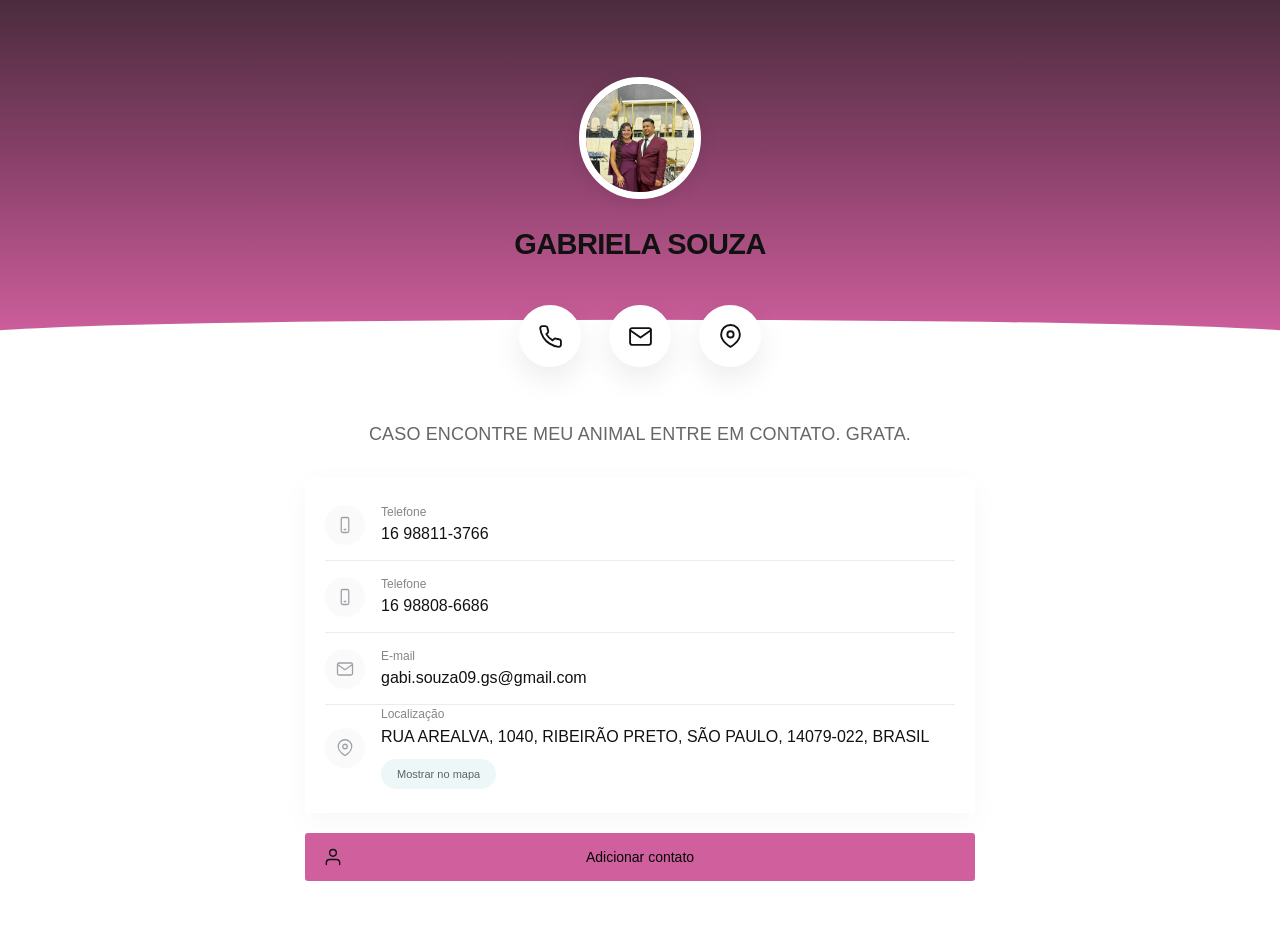
==== commit 01168d3b: "Add files via upload" ====
--- a/index.html
+++ b/index.html
@@ -6,6 +6,7 @@
   <meta name="theme-color" content="#c85d99" />
   <meta name="description" content="Contato de Gabriela Souza. Caso encontre meu animal, entre em contato." />
   <title>Gabriela Souza | Contato</title>
+  <!-- Versão autocontida: foto e contato incorporados neste arquivo -->
   <style>
     :root{
       --rose:#cf5f9d;
@@ -212,7 +213,7 @@
   <main class="page">
     <section class="hero" aria-label="Gabriela Souza">
       <div class="profile">
-        <img class="avatar" src="assets/gabriela.jpg" alt="Foto de Gabriela Souza" />
+        <img class="avatar" src="[data-uri]" alt="Foto de Gabriela Souza" />
         <h1 class="name">GABRIELA SOUZA</h1>
       </div>
 
@@ -275,7 +276,7 @@
         </div>
       </div>
 
-      <a class="add-contact" href="gabriela-souza.vcf" download aria-label="Adicionar Gabriela Souza aos contatos">
+      <a class="add-contact" href="[data-uri]" download="gabriela-souza.vcf" aria-label="Adicionar Gabriela Souza aos contatos">
         <svg viewBox="0 0 24 24" aria-hidden="true"><path d="M20 21v-2a4 4 0 0 0-4-4H8a4 4 0 0 0-4 4v2"/><circle cx="12" cy="7" r="4"/></svg>
         <span>Adicionar contato</span>
       </a>
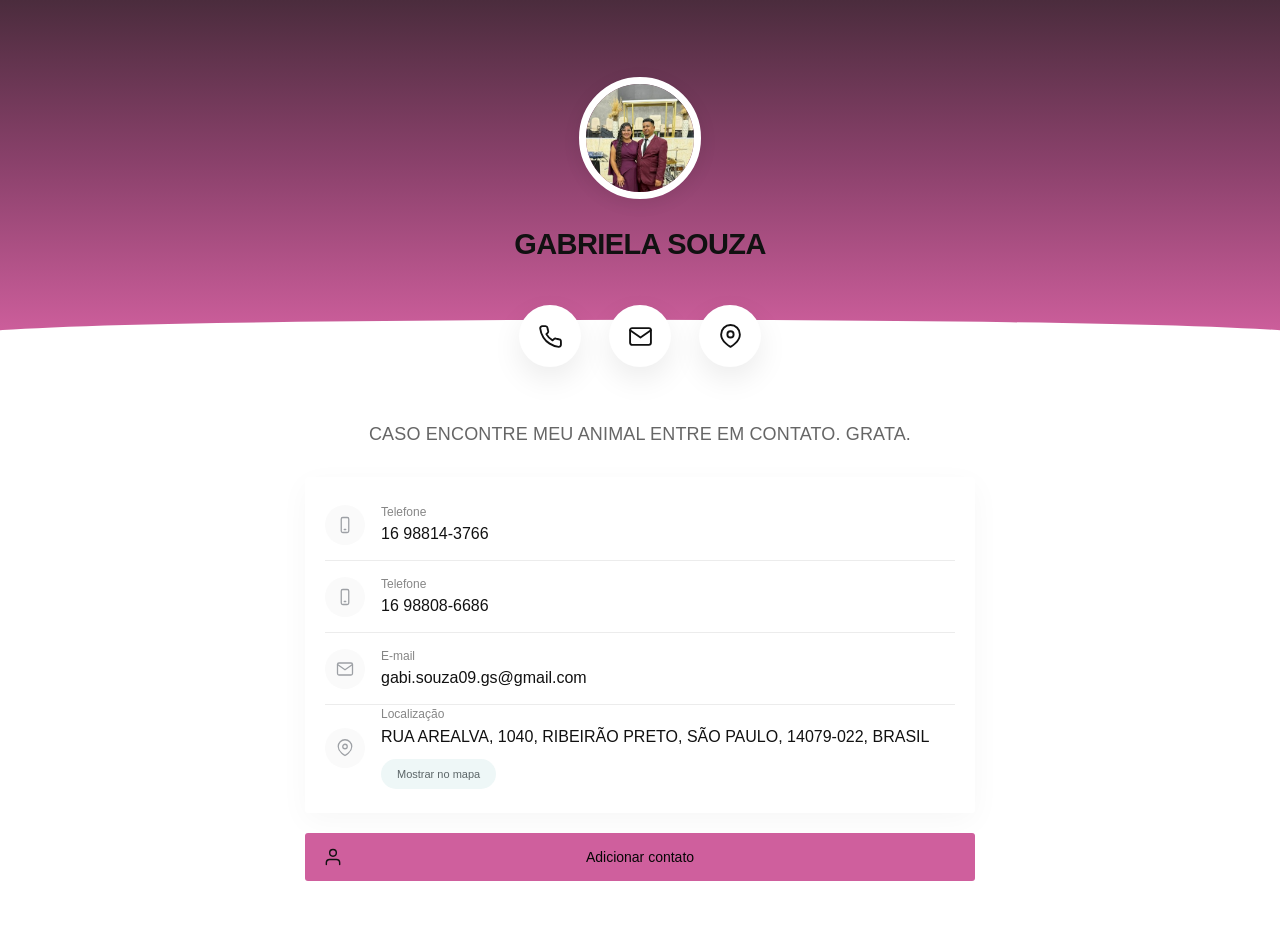
==== commit b5db420e: "index.html" ====
--- a/index.html
+++ b/index.html
@@ -218,7 +218,7 @@
       </div>
 
       <nav class="quick-actions" aria-label="Ações rápidas">
-        <a href="tel:+5516988113766" aria-label="Ligar para Gabriela">
+        <a href="tel:+5516988143766" aria-label="Ligar para Gabriela">
           <svg viewBox="0 0 24 24" aria-hidden="true"><path d="M22 16.92v3a2 2 0 0 1-2.18 2 19.79 19.79 0 0 1-8.63-3.07 19.5 19.5 0 0 1-6-6A19.79 19.79 0 0 1 2.12 4.18 2 2 0 0 1 4.11 2h3a2 2 0 0 1 2 1.72c.12.9.33 1.78.62 2.63a2 2 0 0 1-.45 2.11L8 9.73a16 16 0 0 0 6 6l1.27-1.27a2 2 0 0 1 2.11-.45c.85.29 1.73.5 2.63.62A2 2 0 0 1 22 16.92z"/></svg>
         </a>
         <a href="mailto:gabi.souza09.gs@gmail.com" aria-label="Enviar e-mail para Gabriela">
@@ -240,7 +240,7 @@
           </div>
           <div>
             <span class="label">Telefone</span>
-            <a class="value" href="tel:+5516988113766">16 98811-3766</a>
+            <a class="value" href="tel:+5516988143766">16 98814-3766</a>
           </div>
         </div>
 
